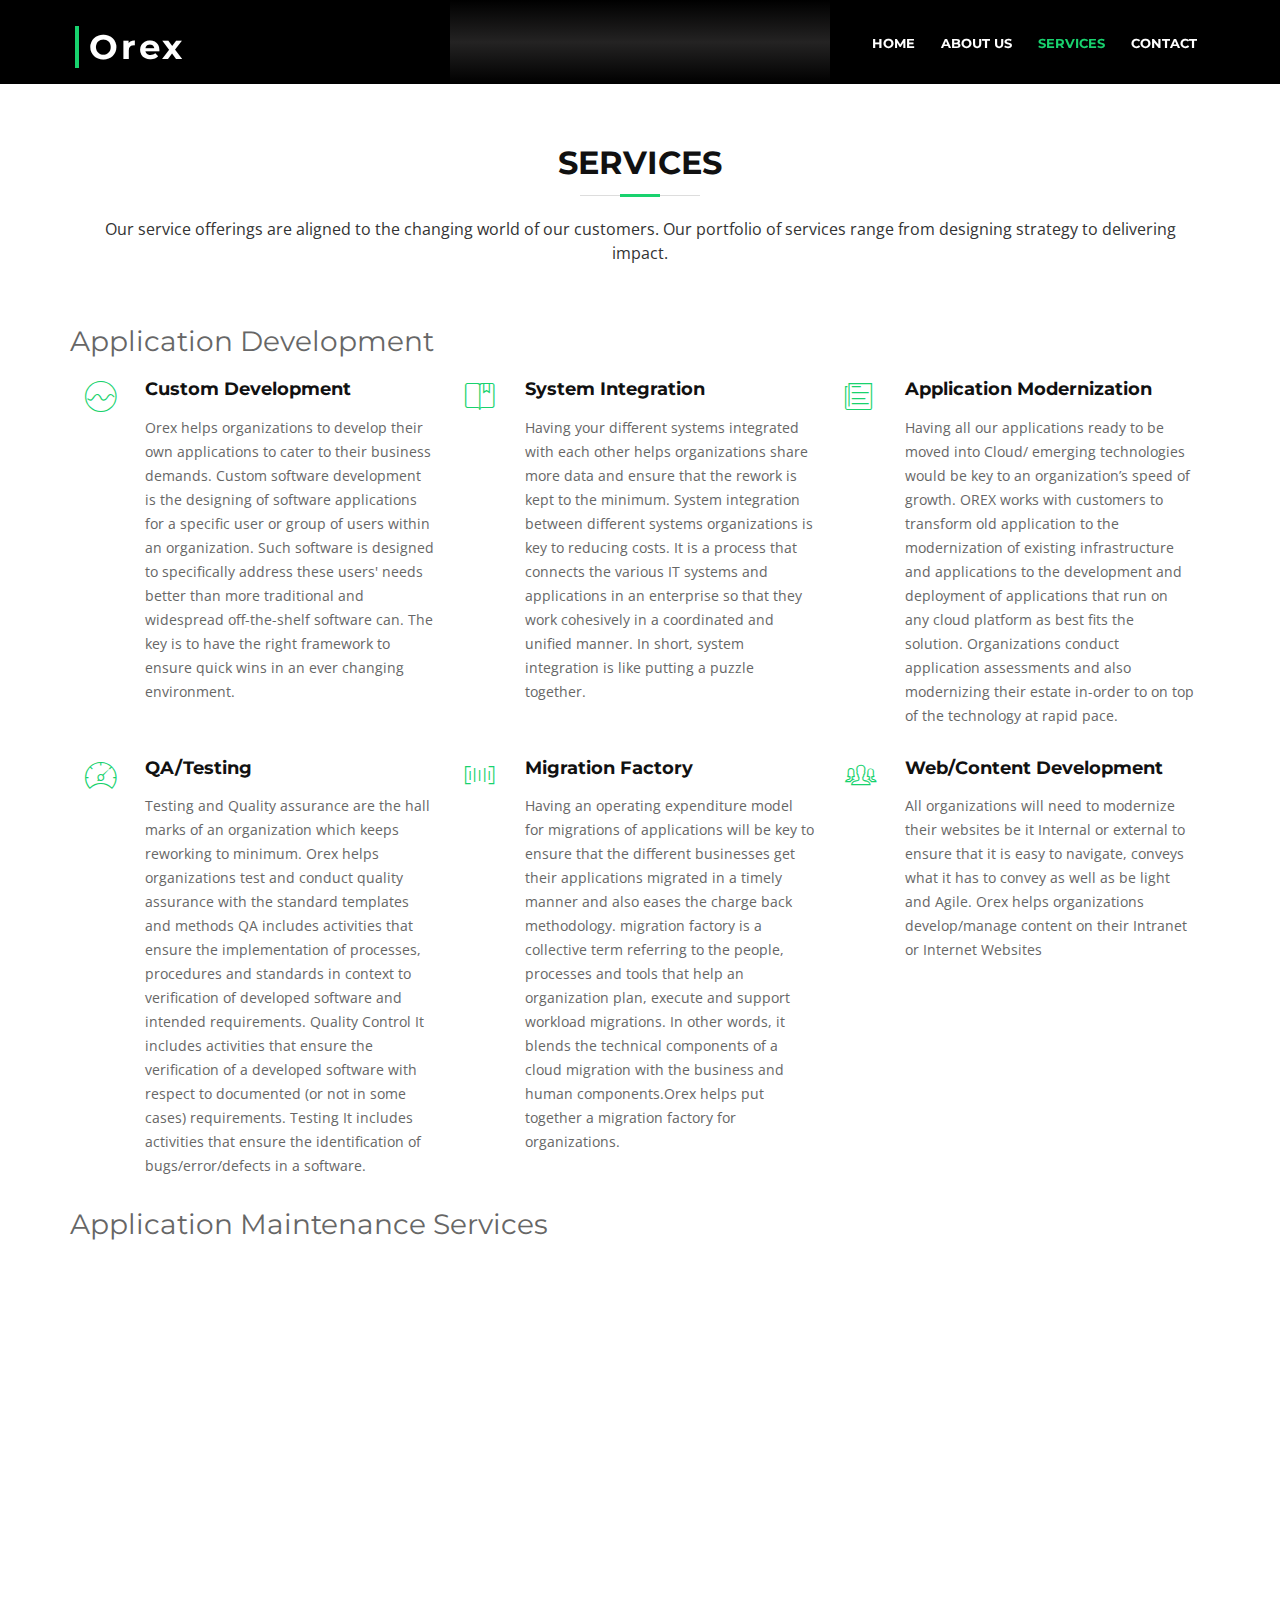
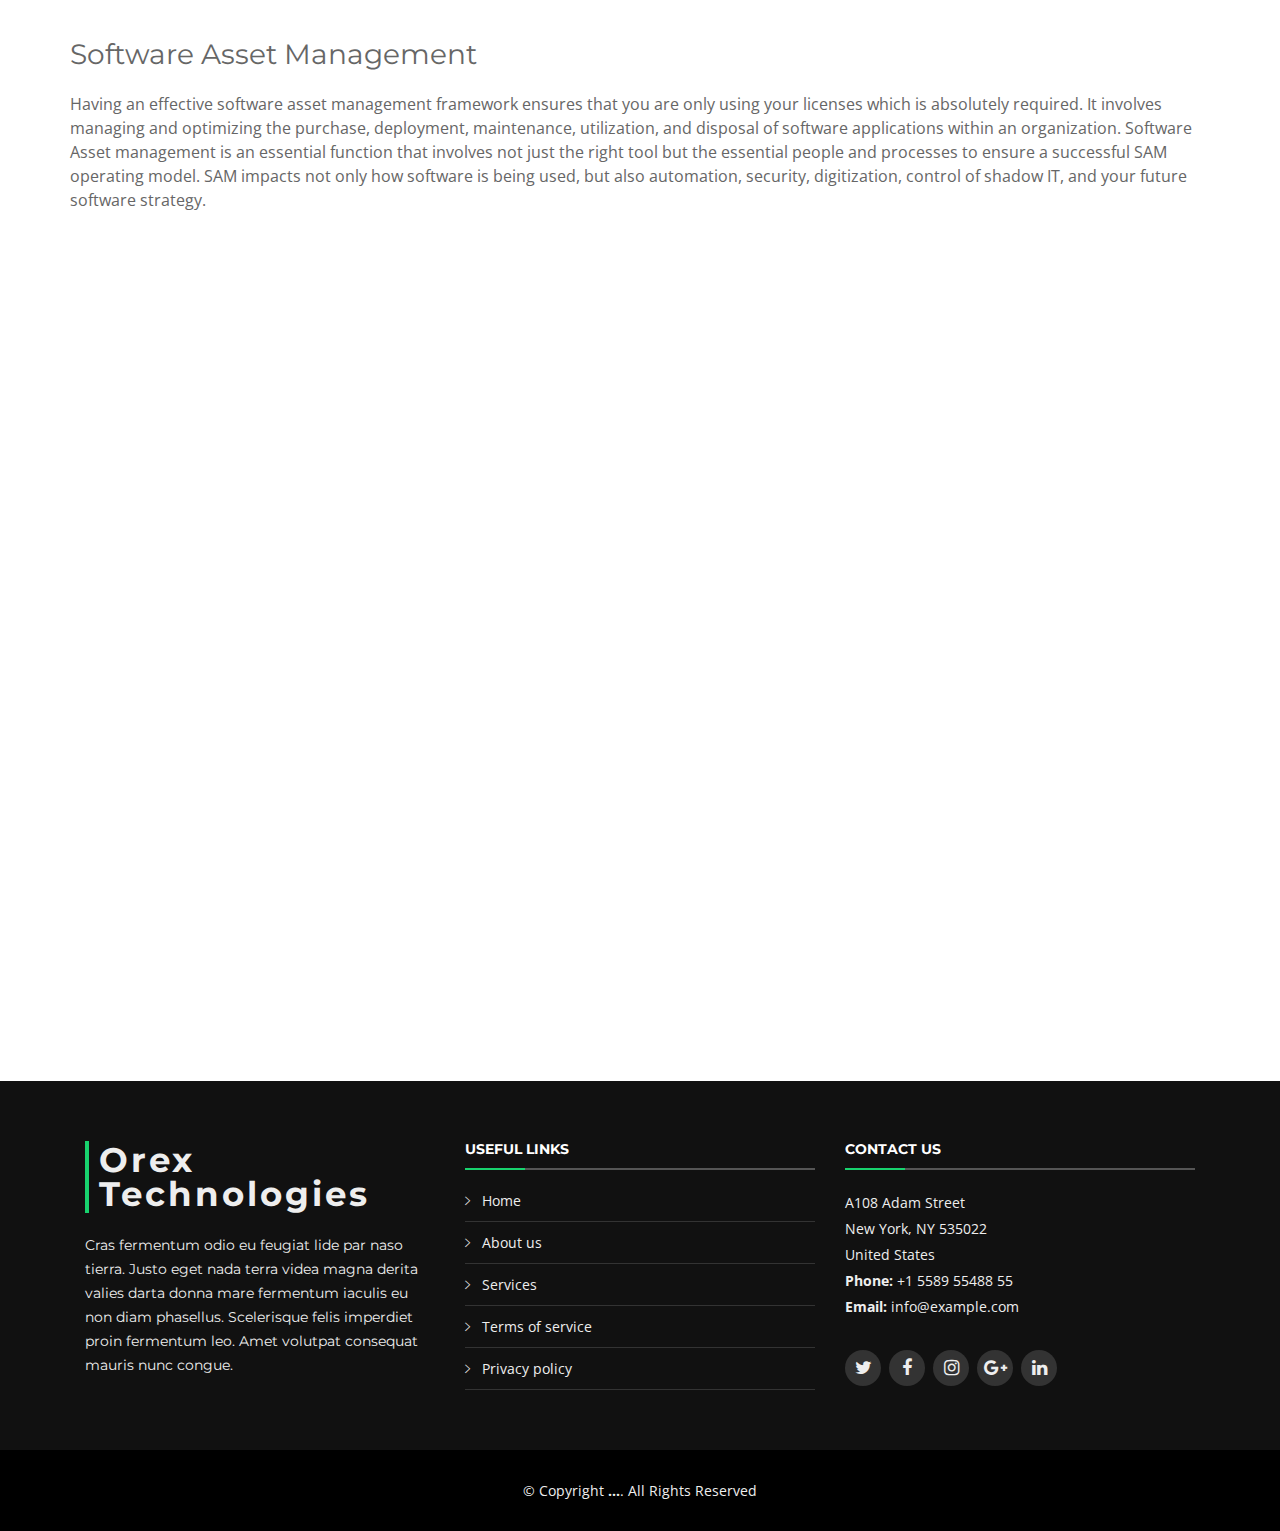
==== services.html @ 1697a130 "ORexBizPage Initial files" ====
<!DOCTYPE html>
<html lang="en">

<head>
  <meta charset="utf-8">
  <meta content="width=device-width, initial-scale=1.0" name="viewport">

  <title>Orex Technologies</title>
  <meta content="" name="descriptison">
  <meta content="" name="keywords">

  <!-- Favicons -->
  <link href="assets/img/favicon.png" rel="icon">
  <link href="assets/img/apple-touch-icon.png" rel="apple-touch-icon">

  <!-- Google Fonts -->
  <link href="https://fonts.googleapis.com/css?family=Open+Sans:300,300i,400,400i,700,700i|Montserrat:300,400,500,700" rel="stylesheet">

  <!-- Vendor CSS Files -->
  <link href="assets/vendor/bootstrap/css/bootstrap.min.css" rel="stylesheet">
  <link href="assets/vendor/font-awesome/css/font-awesome.min.css" rel="stylesheet">
  <link href="assets/vendor/ionicons/css/ionicons.min.css" rel="stylesheet">
  <link href="assets/vendor/animate.css/animate.min.css" rel="stylesheet">
  <link href="assets/vendor/venobox/venobox.css" rel="stylesheet">
  <link href="assets/vendor/owl.carousel/assets/owl.carousel.min.css" rel="stylesheet">

  <!-- Template Main CSS File -->
  <link href="assets/css/style.css" rel="stylesheet">

  <!-- =======================================================
  * Template Name: Orex Technologies - v2.0.0
  * Template URL: https://bootstrapmade.com/bizpage-bootstrap-business-template/
  * Author: BootstrapMade.com
  * License: https://bootstrapmade.com/license/
  ======================================================== -->
</head>

<body>

  <!-- ======= Header ======= -->
  <header id="header">
    <div class="container-fluid">

      <div id="logo" class="pull-left">
        <h1><a href="./#intro" class="scrollto">Orex</a></h1>
        <!-- Uncomment below if you prefer to use an image logo -->
        <!-- <a href="#intro"><img src="assets/img/logo.png" alt=""></a>-->
      </div>

      <nav id="nav-menu-container">
        <ul class="nav-menu">
          <li><a href="./#intro">Home</a></li>
          <li><a href="./#about">About Us</a></li>
          <li class="menu-active"><a href="./services.html">Services</a></li>
          <!-- <li><a href="./#portfolio">Portfolio</a></li> -->
          <!-- <li><a href="#team">Team</a></li>
          <li class="menu-has-children"><a href="">Drop Down</a>
            <ul>
              <li><a href="#">Drop Down 1</a></li>
              <li><a href="#">Drop Down 3</a></li>
              <li><a href="#">Drop Down 4</a></li>
              <li><a href="#">Drop Down 5</a></li>
            </ul>
          </li> -->
          <li><a href="./#contact">Contact</a></li>
        </ul>
      </nav><!-- #nav-menu-container -->
    </div>
  </header><!-- End Header -->

  <main id="main">

    <!-- ======= Featured Services Section Section ======= -->
    <section id="featured-services">
      <div class="container">
        <div class="row">

          <div class="col-lg-4 box">
          </div>

          <div class="col-lg-4 box box-bg">
          </div>

          <div class="col-lg-4 box">
            <br> 
          </div>

        </div>
      </div>
    </section><!-- End Featured Services Section -->

      <!-- ======= Services Section ======= -->
      <section id="services">
          <div class="container">
    
            <header class="section-header wow fadeInUp">
              <h3>Services</h3>
              <p>Our service offerings are aligned to the changing world of our customers. Our portfolio of services range from designing strategy to delivering impact.</p>
            </header>
            <div class="row">
                <h3>Application Development</h3>
            </div>
            <div class="row">
                <div class="col-lg-4 col-md-6 box wow bounceInUp" data-wow-duration="1.4s">
                  <div class="icon"><i class="ion-ios-analytics-outline"></i></div>
                  <h4 class="title"><a href="">Custom Development</a></h4>
                  <p class="description">Orex helps organizations to develop their own applications to cater to their business demands. Custom software development is the designing of software applications for a specific user or group of users within an organization. Such software is designed to specifically address these users' needs better than more traditional and widespread off-the-shelf software can.
                      The key is to have the right framework to ensure quick wins in an ever changing environment.
                      </p>
                </div>
                <div class="col-lg-4 col-md-6 box wow bounceInUp" data-wow-duration="1.4s">
                  <div class="icon"><i class="ion-ios-bookmarks-outline"></i></div>
                  <h4 class="title"><a href="">System Integration</a></h4>
                  <p class="description">Having your different systems integrated with each other helps organizations share more data and ensure that the rework is kept to the minimum. System integration between different systems  organizations is key to reducing costs. It is a process that connects the various IT systems and applications in an enterprise so that they work cohesively in a coordinated and unified manner. In short, system integration is like putting a puzzle together.</p>
                </div>
                <div class="col-lg-4 col-md-6 box wow bounceInUp" data-wow-duration="1.4s">
                  <div class="icon"><i class="ion-ios-paper-outline"></i></div>
                  <h4 class="title"><a href="">Application Modernization</a></h4>
                  <p class="description">Having all our applications ready to be moved into Cloud/ emerging technologies would be key to an organization’s speed of growth. OREX works with customers to transform old  application to the modernization of existing infrastructure and applications to the development and deployment of applications that run on any cloud platform as best fits the solution.
                      Organizations conduct application assessments and also modernizing their estate in-order to on top of the technology at rapid pace.</p>
                </div>
                <div class="col-lg-4 col-md-6 box wow bounceInUp" data-wow-delay="0.1s" data-wow-duration="1.4s">
                  <div class="icon"><i class="ion-ios-speedometer-outline"></i></div>
                  <h4 class="title"><a href="">QA/Testing</a></h4>
                  <p class="description">Testing and Quality assurance are the hall marks of an organization which keeps reworking to minimum. Orex helps organizations test and conduct quality assurance with the standard templates and methods 
	
                      QA includes activities that ensure the implementation of processes, procedures and standards in context to verification of developed software and intended requirements.
                      
                      Quality Control
                      It includes activities that ensure the verification of a developed software with respect to documented (or not in some cases) requirements.
                      
                      Testing
                      It includes activities that ensure the identification of bugs/error/defects in a software.
                      </p>
                </div>
                <div class="col-lg-4 col-md-6 box wow bounceInUp" data-wow-delay="0.1s" data-wow-duration="1.4s">
                  <div class="icon"><i class="ion-ios-barcode-outline"></i></div>
                  <h4 class="title"><a href="">Migration Factory</a></h4>
                  <p class="description">Having an operating expenditure model for migrations of applications will be key to ensure that the different businesses get their applications migrated in a timely manner and also eases the charge back methodology. migration factory is a collective term referring to the people, processes and tools that help an organization plan, execute and support workload migrations. In other words, it blends the technical components of a cloud migration with the business and human components.Orex helps put together a migration factory for organizations. </p>
                </div>
                <div class="col-lg-4 col-md-6 box wow bounceInUp" data-wow-delay="0.1s" data-wow-duration="1.4s">
                  <div class="icon"><i class="ion-ios-people-outline"></i></div>
                  <h4 class="title"><a href="">Web/Content Development</a></h4>
                  <p class="description">All organizations will need to modernize their websites be it Internal or external to ensure that it is easy to navigate, conveys what it has to convey as well as be light and Agile. Orex helps organizations develop/manage content on their Intranet or Internet Websites </p>
                </div>
      
            </div>
            <div class="row">
              <h3>Application Maintenance Services</h3>
            </div>
            <div class="row">
              <div class="col-lg-4 col-md-6 box wow bounceInUp" data-wow-duration="1.4s">
                <div class="icon"><i class="ion-ios-analytics-outline"></i></div>
                <h4 class="title"><a href="">Application Maintenance</a></h4>
                <p class="description">Keeping the lights on is a key ingredient of a highly available estate. Orex helps in the multitude of application maintenance services. Application management (AM) is the process of managing the operation, maintenance, versioning and upgrading of an application throughout its lifecycle. It includes best practices, techniques and procedures essential to a deployed application's optimal operation, performance and efficiency throughout the enterprise and back-end IT infrastructure.</p>
              </div>
              <div class="col-lg-4 col-md-6 box wow bounceInUp" data-wow-duration="1.4s">
                <div class="icon"><i class="ion-ios-bookmarks-outline"></i></div>
                <h4 class="title"><a href="">Application Optimization</a></h4>
                <p class="description">Having all our applications ready to be moved into Cloud/ emerging technologies would be key to an organization’s speed of growth. Application performance optimization employs a number of techniques that are implemented within an organization's IT infrastructure to amplify the functionality.</p>
              </div>
              <div class="col-lg-4 col-md-6 box wow bounceInUp" data-wow-duration="1.4s">
                <div class="icon"><i class="ion-ios-paper-outline"></i></div>
                <h4 class="title"><a href="">Application Portfolio Management</a></h4>
                <p class="description">Ensuring that the portfolio of applications are modern, secure and the best investment does organizations save a lot of capital expenditure. Leave it with is to analyse your tools/applications and come back with findings. It is a framework for managing enterprise IT software applications and software-based services. APM provides managers with an inventory of the company's software applications and metrics to illustrate the business benefits of each application.</p>
              </div>
            </div>
            
            <div class="row">
                <h3>Software Asset Management</h3>
                <p>Having an effective software asset management framework ensures that you are only using your licenses which is absolutely required. It involves managing and optimizing the purchase, deployment, maintenance, utilization, and disposal of software applications within an organization. Software Asset management is an essential function that involves not just the right tool but the essential people and processes to ensure a successful SAM operating model. SAM impacts not only how software is being used, but also automation, security, digitization, control of shadow IT, and your future software strategy.</p>
              </div>
              <div class="row">
                <div class="col-lg-4 col-md-6 box wow bounceInUp" data-wow-duration="1.4s">
                  <div class="icon"><i class="ion-ios-analytics-outline"></i></div>
                  <h4 class="title"><a href="">Next Gen - Data Center Services</a></h4>
                  <p class="description">Next Gen - Data Center Services including software defined Data Center. Orex technologies will help organizations manage their data center keeping them maintained to provide high availability, scalable for future expansions, secure against vulnerabilities and have the best return on investment.</p>
                </div>
                <div class="col-lg-4 col-md-6 box wow bounceInUp" data-wow-duration="1.4s">
                  <div class="icon"><i class="ion-ios-bookmarks-outline"></i></div>
                  <h4 class="title"><a href="">Next Gen Work Place Services</a></h4>
                  <p class="description">Easing the connectivity in the work place is one of the hall marks of a top organizations. Orex will help organizations have the best infrastructure for the work place also keeping in mind the security requirements of an ever changing world which is more vulnerable as new technologies move into a open source world.</p>
                </div>
                <div class="col-lg-4 col-md-6 box wow bounceInUp" data-wow-duration="1.4s">
                  <div class="icon"><i class="ion-ios-paper-outline"></i></div>
                  <h4 class="title"><a href="">User Support Services</a></h4>
                  <p class="description">Enhancing the user support when it comes to IT equipment’s and services is one of the best way to have more a more productive workforce. The User support systems have to be easy to use, secure and scalable to ensure that we get the best out of the employees working in any organization. Orex helps organizations implement the latest state of the art user support solutions and supporting them as well.</p>
                </div>
                <div class="col-lg-4 col-md-6 box wow bounceInUp" data-wow-delay="0.1s" data-wow-duration="1.4s">
                  <div class="icon"><i class="ion-ios-speedometer-outline"></i></div>
                  <h4 class="title"><a href="">User Experience Services</a></h4>
                  <p class="description">User experience is the hall mark of an organization for which the employee experience enhancement leads to lesser time to market, better productivity. Orex will ensure that user experience stays on top of all the solutions that they bring into any organization.
                      Managed Security Services.</p>
                </div>
                <div class="col-lg-4 col-md-6 box wow bounceInUp" data-wow-delay="0.1s" data-wow-duration="1.4s">
                  <div class="icon"><i class="ion-ios-barcode-outline"></i></div>
                  <h4 class="title"><a href="">Security Operations Centre</a></h4>
                  <p class="description">Having a responsive SOC which also ensures that all vulnerabilities and threats are dealt with in a timely manner goes a long way in securing the organization’s network. Orex helps implement the best in class SOC for organizations.</p>
                </div>
                <div class="col-lg-4 col-md-6 box wow bounceInUp" data-wow-delay="0.1s" data-wow-duration="1.4s">
                  <div class="icon"><i class="ion-ios-people-outline"></i></div>
                  <h4 class="title"><a href="">Security Assurance</a></h4>
                  <p class="description">Having a rounded approach to security assurance which ensures that there are steps taken towards securing the estate on the different parts of the IT estate. Orex helps organizations have a robust assurance processes to enable them to secure their estate.</p>
                </div>
                <div class="col-lg-4 col-md-6 box wow bounceInUp" data-wow-delay="0.1s" data-wow-duration="1.4s">
                    <div class="icon"><i class="ion-ios-bookmarks-outline"></i></div>
                    <h4 class="title"><a href="">Security Support Services</a></h4>
                    <p class="description">Orex helps organizations with the multitude of personnel and services to support their security infrastructure.</p>
                </div>
                <div class="col-lg-4 col-md-6 box wow bounceInUp" data-wow-delay="0.1s" data-wow-duration="1.4s">
                      <div class="icon"><i class="ion-ios-people-outline"></i></div>
                      <h4 class="title"><a href="">BCP/DR Services</a></h4>
                      <p class="description">Having a robust BCP/Dr planning for their critical estate is a key metric for organization to ensure availability of services within the organizations. Orex helps with these services to help ensure business continuity.</p>
                </div>
      
              </div>
          </div>
        </section><!-- End Services Section -->
    
  </main><!-- End #main -->

  <!-- ======= Footer ======= -->
  <footer id="footer">
    <div class="footer-top">
      <div class="container">
        <div class="row">

          <div class="col-lg-4 col-md-6 footer-info">
            <h3>Orex Technologies</h3>
            <p>Cras fermentum odio eu feugiat lide par naso tierra. Justo eget nada terra videa magna derita valies darta donna mare fermentum iaculis eu non diam phasellus. Scelerisque felis imperdiet proin fermentum leo. Amet volutpat consequat mauris nunc congue.</p>
          </div>

          <div class="col-lg-4 col-md-6 footer-links">
            <h4>Useful Links</h4>
            <ul>
              <li><i class="ion-ios-arrow-right"></i> <a href="./#">Home</a></li>
              <li><i class="ion-ios-arrow-right"></i> <a href="./#">About us</a></li>
              <li><i class="ion-ios-arrow-right"></i> <a href="#">Services</a></li>
              <li><i class="ion-ios-arrow-right"></i> <a href="./#">Terms of service</a></li>
              <li><i class="ion-ios-arrow-right"></i> <a href="./#">Privacy policy</a></li>
            </ul>
          </div>

          <div class="col-lg-4 col-md-6 footer-contact">
            <h4>Contact Us</h4>
            <p>
              A108 Adam Street <br>
              New York, NY 535022<br>
              United States <br>
              <strong>Phone:</strong> +1 5589 55488 55<br>
              <strong>Email:</strong> info@example.com<br>
            </p>

            <div class="social-links">
              <a href="#" class="twitter"><i class="fa fa-twitter"></i></a>
              <a href="#" class="facebook"><i class="fa fa-facebook"></i></a>
              <a href="#" class="instagram"><i class="fa fa-instagram"></i></a>
              <a href="#" class="google-plus"><i class="fa fa-google-plus"></i></a>
              <a href="#" class="linkedin"><i class="fa fa-linkedin"></i></a>
            </div>

          </div>

          <!-- <div class="col-lg-3 col-md-6 footer-newsletter">
            <h4>Our Newsletter</h4>
            <p>Tamen quem nulla quae legam multos aute sint culpa legam noster magna veniam enim veniam illum dolore legam minim quorum culpa amet magna export quem marada parida nodela caramase seza.</p>
            <form action="" method="post">
              <input type="email" name="email"><input type="submit" value="Subscribe">
            </form>
          </div> -->

        </div>
      </div>
    </div>

    <div class="container">
      <div class="copyright">
        &copy; Copyright <strong>...</strong>. All Rights Reserved
      </div>
      <div class="credits">
        <!--
        All the links in the footer should remain intact.
        You can delete the links only if you purchased the pro version.
        Licensing information: https://bootstrapmade.com/license/
        Purchase the pro version with working PHP/AJAX contact form: https://bootstrapmade.com/buy/?theme=BizPage
      -->
        <!-- Designed by <a href="https://bootstrapmade.com/">BootstrapMade</a> -->
      </div>
    </div>
  </footer><!-- End Footer -->

  <a href="#" class="back-to-top"><i class="fa fa-chevron-up"></i></a>
  <!-- Uncomment below i you want to use a preloader -->
  <!-- <div id="preloader"></div> -->

  <!-- Vendor JS Files -->
  <script src="assets/vendor/jquery/jquery.min.js"></script>
  <script src="assets/vendor/bootstrap/js/bootstrap.bundle.min.js"></script>
  <script src="assets/vendor/jquery.easing/jquery.easing.min.js"></script>
  <script src="assets/vendor/php-email-form/validate.js"></script>
  <script src="assets/vendor/wow/wow.min.js"></script>
  <script src="assets/vendor/waypoints/jquery.waypoints.min.js"></script>
  <script src="assets/vendor/counterup/counterup.min.js"></script>
  <script src="assets/vendor/isotope-layout/isotope.pkgd.min.js"></script>
  <script src="assets/vendor/venobox/venobox.min.js"></script>
  <script src="assets/vendor/owl.carousel/owl.carousel.min.js"></script>
  <script src="assets/vendor/superfish/superfish.min.js"></script>
  <script src="assets/vendor/hoverIntent/hoverIntent.js"></script>
  <script src="assets/vendor/jquery-touchswipe/jquery.touchSwipe.min.js"></script>

  <!-- Template Main JS File -->
  <script src="assets/js/main.js"></script>

</body>

</html>
---- assets/vendor/venobox/venobox.css ----
/* ------ venobox.css --------*/
.vbox-overlay *, .vbox-overlay *:before, .vbox-overlay *:after{
    -webkit-backface-visibility: hidden;
    -webkit-box-sizing:border-box;
    -moz-box-sizing:border-box;
    box-sizing:border-box;
}
.vbox-overlay * { 
    -webkit-backface-visibility: visible;
    backface-visibility: visible;
}
.vbox-overlay{
    display: -webkit-flex;
    display: flex;
    -webkit-flex-direction: column;
    flex-direction: column;
    -webkit-justify-content: center;
    justify-content: center;
    -webkit-align-items: center;
    align-items: center;
    position: fixed;
    left: 0;
    top: 0;
    bottom: 0;
    right: 0;
    z-index: 1040;
    -webkit-transform:translateZ(1000px);
    transform: translateZ(1000px);
    transform-style: preserve-3d;
}

/* ----- navigation ----- */
.vbox-title{
    width: 100%;
    height: 40px;
    float: left;
    text-align: center;
    line-height: 28px;
    font-size: 12px;
    padding: 6px 40px;
    overflow: hidden;
    position: fixed;
    display: none;
    left: 0;
    z-index: 1050;
}
.vbox-close{
    cursor: pointer;
    position: fixed;
    top: -1px;
    right: 0;
    width: 50px;
    height: 40px;
    padding: 6px;
    display: block;
    background-position:10px center;
    overflow: hidden;
    font-size: 24px;
    line-height: 1;
    text-align: center;
    z-index: 1050;
}
.vbox-num{
    cursor: pointer;
    position: fixed;
    left: 0;
    height: 40px;
    display: block;
    overflow: hidden;
    line-height: 28px;
    font-size: 12px;
    padding: 6px 10px;
    display: none;
    z-index: 1050;
}
/* ----- navigation ARROWS ----- */
.vbox-next, .vbox-prev{
    position: fixed;
    top: 50%;
    margin-top: -15px;
    overflow: hidden;
    cursor: pointer;
    display: block;
    width: 45px;
    height: 45px;
    z-index: 1050;
}
.vbox-next span, .vbox-prev span{
    position: relative;
    width: 20px;
    height: 20px;
    border: 2px solid transparent;
    border-top-color: #B6B6B6;
    border-right-color: #B6B6B6;
    text-indent: -100px;
    position: absolute;
    top: 8px;
    display: block;
}
.vbox-prev{
    left: 15px;
}
.vbox-next{
    right: 15px;
}
.vbox-prev span{
    left: 10px;
    -ms-transform: rotate(-135deg);
    -webkit-transform: rotate(-135deg);
    transform: rotate(-135deg);
}
.vbox-next span{
    -ms-transform: rotate(45deg);
    -webkit-transform: rotate(45deg);
    transform: rotate(45deg);
    right: 10px;
}
/* ------- inline window ------ */
.vbox-inline{
    width: 420px;
    height: 315px;
    height: 70vh;
    padding: 10px;
    background: #fff;
    margin: 0 auto;
    overflow: auto;
    text-align: left;
}
/* ------- Video & iFrames window ------ */
.venoframe{
    max-width: 100%;
    width: 100%;
    border: none;
    width: 100%;
    height: 260px;
    height: 70vh;
}
.venoframe.vbvid{
    height: 260px;
}
@media (min-width: 768px) {
    .venoframe, .vbox-inline{
        width: 90%;
        height: 360px;
        height: 70vh;
    }
    .venoframe.vbvid{
        width: 640px;
        height: 360px;
    }
}
@media (min-width: 992px) {
    .venoframe, .vbox-inline{
        max-width: 1200px;
        width: 80%;
        height: 540px;
        height: 70vh;
    }
    .venoframe.vbvid{
        width: 960px;
        height: 540px;
    }
}
/* 
Please do NOT edit this part! 
or at least read this note: http://i.imgur.com/7C0ws9e.gif
*/
.vbox-open{
    overflow: hidden;
}
.vbox-container{
    position: absolute;
    left: 0;
    right: 0;
    top: 0;
    bottom: 0;
    overflow-x: hidden;
    overflow-y: scroll;
    overflow-scrolling: touch;
    -webkit-overflow-scrolling: touch;
    z-index: 20;
    max-height: 100%;

}

.vbox-content{
    text-align: center;
    float: left;
    width: 100%;
    position: relative;
    overflow: hidden;
    padding: 20px 10px;
}
.vbox-container img{
    max-width: 100%;
    height: auto;
}
.vbox-figlio{
    box-shadow: 0 0 12px rgba(0,0,0,0.19), 0 6px 6px rgba(0,0,0,0.23);
    max-width: 100%;
    text-align: initial;
}
img.vbox-figlio{
    -webkit-user-select: none;
-khtml-user-select: none;
-moz-user-select: none;
-o-user-select: none;
user-select: none;
}
.vbox-content.swipe-left{
    margin-left: -200px !important;
}
.vbox-content.swipe-right{
    margin-left: 200px !important;
}
.vbox-animated{
    webkit-transition: margin 300ms ease-out;
    transition: margin 300ms ease-out;
}

/* ---------- preloader ----------
 * SPINKIT 
 * http://tobiasahlin.com/spinkit/
-------------------------------- */
.sk-double-bounce,.sk-rotating-plane{width:40px;height:40px;margin:40px auto}.sk-rotating-plane{background-color:#333;-webkit-animation:sk-rotatePlane 1.2s infinite ease-in-out;animation:sk-rotatePlane 1.2s infinite ease-in-out}@-webkit-keyframes sk-rotatePlane{0%{-webkit-transform:perspective(120px) rotateX(0) rotateY(0);transform:perspective(120px) rotateX(0) rotateY(0)}50%{-webkit-transform:perspective(120px) rotateX(-180.1deg) rotateY(0);transform:perspective(120px) rotateX(-180.1deg) rotateY(0)}100%{-webkit-transform:perspective(120px) rotateX(-180deg) rotateY(-179.9deg);transform:perspective(120px) rotateX(-180deg) rotateY(-179.9deg)}}@keyframes sk-rotatePlane{0%{-webkit-transform:perspective(120px) rotateX(0) rotateY(0);transform:perspective(120px) rotateX(0) rotateY(0)}50%{-webkit-transform:perspective(120px) rotateX(-180.1deg) rotateY(0);transform:perspective(120px) rotateX(-180.1deg) rotateY(0)}100%{-webkit-transform:perspective(120px) rotateX(-180deg) rotateY(-179.9deg);transform:perspective(120px) rotateX(-180deg) rotateY(-179.9deg)}}.sk-double-bounce{position:relative}.sk-double-bounce .sk-child{width:100%;height:100%;border-radius:50%;background-color:#333;opacity:.6;position:absolute;top:0;left:0;-webkit-animation:sk-doubleBounce 2s infinite ease-in-out;animation:sk-doubleBounce 2s infinite ease-in-out}.sk-chasing-dots .sk-child,.sk-spinner-pulse,.sk-three-bounce .sk-child{background-color:#333;border-radius:100%}.sk-double-bounce .sk-double-bounce2{-webkit-animation-delay:-1s;animation-delay:-1s}@-webkit-keyframes sk-doubleBounce{0%,100%{-webkit-transform:scale(0);transform:scale(0)}50%{-webkit-transform:scale(1);transform:scale(1)}}@keyframes sk-doubleBounce{0%,100%{-webkit-transform:scale(0);transform:scale(0)}50%{-webkit-transform:scale(1);transform:scale(1)}}.sk-wave{margin:40px auto;width:50px;height:40px;text-align:center;font-size:10px}.sk-wave .sk-rect{background-color:#333;height:100%;width:6px;display:inline-block;-webkit-animation:sk-waveStretchDelay 1.2s infinite ease-in-out;animation:sk-waveStretchDelay 1.2s infinite ease-in-out}.sk-wave .sk-rect1{-webkit-animation-delay:-1.2s;animation-delay:-1.2s}.sk-wave .sk-rect2{-webkit-animation-delay:-1.1s;animation-delay:-1.1s}.sk-wave .sk-rect3{-webkit-animation-delay:-1s;animation-delay:-1s}.sk-wave .sk-rect4{-webkit-animation-delay:-.9s;animation-delay:-.9s}.sk-wave .sk-rect5{-webkit-animation-delay:-.8s;animation-delay:-.8s}@-webkit-keyframes sk-waveStretchDelay{0%,100%,40%{-webkit-transform:scaleY(.4);transform:scaleY(.4)}20%{-webkit-transform:scaleY(1);transform:scaleY(1)}}@keyframes sk-waveStretchDelay{0%,100%,40%{-webkit-transform:scaleY(.4);transform:scaleY(.4)}20%{-webkit-transform:scaleY(1);transform:scaleY(1)}}.sk-wandering-cubes{margin:40px auto;width:40px;height:40px;position:relative}.sk-wandering-cubes .sk-cube{background-color:#333;width:10px;height:10px;position:absolute;top:0;left:0;-webkit-animation:sk-wanderingCube 1.8s ease-in-out -1.8s infinite both;animation:sk-wanderingCube 1.8s ease-in-out -1.8s infinite both}.sk-chasing-dots,.sk-spinner-pulse{width:40px;height:40px;margin:40px auto}.sk-wandering-cubes .sk-cube2{-webkit-animation-delay:-.9s;animation-delay:-.9s}@-webkit-keyframes sk-wanderingCube{0%{-webkit-transform:rotate(0);transform:rotate(0)}25%{-webkit-transform:translateX(30px) rotate(-90deg) scale(.5);transform:translateX(30px) rotate(-90deg) scale(.5)}50%{-webkit-transform:translateX(30px) translateY(30px) rotate(-179deg);transform:translateX(30px) translateY(30px) rotate(-179deg)}50.1%{-webkit-transform:translateX(30px) translateY(30px) rotate(-180deg);transform:translateX(30px) translateY(30px) rotate(-180deg)}75%{-webkit-transform:translateX(0) translateY(30px) rotate(-270deg) scale(.5);transform:translateX(0) translateY(30px) rotate(-270deg) scale(.5)}100%{-webkit-transform:rotate(-360deg);transform:rotate(-360deg)}}@keyframes sk-wanderingCube{0%{-webkit-transform:rotate(0);transform:rotate(0)}25%{-webkit-transform:translateX(30px) rotate(-90deg) scale(.5);transform:translateX(30px) rotate(-90deg) scale(.5)}50%{-webkit-transform:translateX(30px) translateY(30px) rotate(-179deg);transform:translateX(30px) translateY(30px) rotate(-179deg)}50.1%{-webkit-transform:translateX(30px) translateY(30px) rotate(-180deg);transform:translateX(30px) translateY(30px) rotate(-180deg)}75%{-webkit-transform:translateX(0) translateY(30px) rotate(-270deg) scale(.5);transform:translateX(0) translateY(30px) rotate(-270deg) scale(.5)}100%{-webkit-transform:rotate(-360deg);transform:rotate(-360deg)}}.sk-spinner-pulse{-webkit-animation:sk-pulseScaleOut 1s infinite ease-in-out;animation:sk-pulseScaleOut 1s infinite ease-in-out}@-webkit-keyframes sk-pulseScaleOut{0%{-webkit-transform:scale(0);transform:scale(0)}100%{-webkit-transform:scale(1);transform:scale(1);opacity:0}}@keyframes sk-pulseScaleOut{0%{-webkit-transform:scale(0);transform:scale(0)}100%{-webkit-transform:scale(1);transform:scale(1);opacity:0}}.sk-chasing-dots{position:relative;text-align:center;-webkit-animation:sk-chasingDotsRotate 2s infinite linear;animation:sk-chasingDotsRotate 2s infinite linear}.sk-chasing-dots .sk-child{width:60%;height:60%;display:inline-block;position:absolute;top:0;-webkit-animation:sk-chasingDotsBounce 2s infinite ease-in-out;animation:sk-chasingDotsBounce 2s infinite ease-in-out}.sk-chasing-dots .sk-dot2{top:auto;bottom:0;-webkit-animation-delay:-1s;animation-delay:-1s}@-webkit-keyframes sk-chasingDotsRotate{100%{-webkit-transform:rotate(360deg);transform:rotate(360deg)}}@keyframes sk-chasingDotsRotate{100%{-webkit-transform:rotate(360deg);transform:rotate(360deg)}}@-webkit-keyframes sk-chasingDotsBounce{0%,100%{-webkit-transform:scale(0);transform:scale(0)}50%{-webkit-transform:scale(1);transform:scale(1)}}@keyframes sk-chasingDotsBounce{0%,100%{-webkit-transform:scale(0);transform:scale(0)}50%{-webkit-transform:scale(1);transform:scale(1)}}.sk-three-bounce{margin:40px auto;width:80px;text-align:center}.sk-three-bounce .sk-child{width:20px;height:20px;display:inline-block;-webkit-animation:sk-three-bounce 1.4s ease-in-out 0s infinite both;animation:sk-three-bounce 1.4s ease-in-out 0s infinite both}.sk-circle .sk-child:before,.sk-fading-circle .sk-circle:before{display:block;border-radius:100%;content:'';background-color:#333}.sk-three-bounce .sk-bounce1{-webkit-animation-delay:-.32s;animation-delay:-.32s}.sk-three-bounce .sk-bounce2{-webkit-animation-delay:-.16s;animation-delay:-.16s}@-webkit-keyframes sk-three-bounce{0%,100%,80%{-webkit-transform:scale(0);transform:scale(0)}40%{-webkit-transform:scale(1);transform:scale(1)}}@keyframes sk-three-bounce{0%,100%,80%{-webkit-transform:scale(0);transform:scale(0)}40%{-webkit-transform:scale(1);transform:scale(1)}}.sk-circle{margin:40px auto;width:40px;height:40px;position:relative}.sk-circle .sk-child{width:100%;height:100%;position:absolute;left:0;top:0}.sk-circle .sk-child:before{margin:0 auto;width:15%;height:15%;-webkit-animation:sk-circleBounceDelay 1.2s infinite ease-in-out both;animation:sk-circleBounceDelay 1.2s infinite ease-in-out both}.sk-circle .sk-circle2{-webkit-transform:rotate(30deg);-ms-transform:rotate(30deg);transform:rotate(30deg)}.sk-circle .sk-circle3{-webkit-transform:rotate(60deg);-ms-transform:rotate(60deg);transform:rotate(60deg)}.sk-circle .sk-circle4{-webkit-transform:rotate(90deg);-ms-transform:rotate(90deg);transform:rotate(90deg)}.sk-circle .sk-circle5{-webkit-transform:rotate(120deg);-ms-transform:rotate(120deg);transform:rotate(120deg)}.sk-circle .sk-circle6{-webkit-transform:rotate(150deg);-ms-transform:rotate(150deg);transform:rotate(150deg)}.sk-circle .sk-circle7{-webkit-transform:rotate(180deg);-ms-transform:rotate(180deg);transform:rotate(180deg)}.sk-circle .sk-circle8{-webkit-transform:rotate(210deg);-ms-transform:rotate(210deg);transform:rotate(210deg)}.sk-circle .sk-circle9{-webkit-transform:rotate(240deg);-ms-transform:rotate(240deg);transform:rotate(240deg)}.sk-circle .sk-circle10{-webkit-transform:rotate(270deg);-ms-transform:rotate(270deg);transform:rotate(270deg)}.sk-circle .sk-circle11{-webkit-transform:rotate(300deg);-ms-transform:rotate(300deg);transform:rotate(300deg)}.sk-circle .sk-circle12{-webkit-transform:rotate(330deg);-ms-transform:rotate(330deg);transform:rotate(330deg)}.sk-circle .sk-circle2:before{-webkit-animation-delay:-1.1s;animation-delay:-1.1s}.sk-circle .sk-circle3:before{-webkit-animation-delay:-1s;animation-delay:-1s}.sk-circle .sk-circle4:before{-webkit-animation-delay:-.9s;animation-delay:-.9s}.sk-circle .sk-circle5:before{-webkit-animation-delay:-.8s;animation-delay:-.8s}.sk-circle .sk-circle6:before{-webkit-animation-delay:-.7s;animation-delay:-.7s}.sk-circle .sk-circle7:before{-webkit-animation-delay:-.6s;animation-delay:-.6s}.sk-circle .sk-circle8:before{-webkit-animation-delay:-.5s;animation-delay:-.5s}.sk-circle .sk-circle9:before{-webkit-animation-delay:-.4s;animation-delay:-.4s}.sk-circle .sk-circle10:before{-webkit-animation-delay:-.3s;animation-delay:-.3s}.sk-circle .sk-circle11:before{-webkit-animation-delay:-.2s;animation-delay:-.2s}.sk-circle .sk-circle12:before{-webkit-animation-delay:-.1s;animation-delay:-.1s}@-webkit-keyframes sk-circleBounceDelay{0%,100%,80%{-webkit-transform:scale(0);transform:scale(0)}40%{-webkit-transform:scale(1);transform:scale(1)}}@keyframes sk-circleBounceDelay{0%,100%,80%{-webkit-transform:scale(0);transform:scale(0)}40%{-webkit-transform:scale(1);transform:scale(1)}}.sk-cube-grid{width:40px;height:40px;margin:40px auto}.sk-cube-grid .sk-cube{width:33.33%;height:33.33%;background-color:#333;float:left;-webkit-animation:sk-cubeGridScaleDelay 1.3s infinite ease-in-out;animation:sk-cubeGridScaleDelay 1.3s infinite ease-in-out}.sk-cube-grid .sk-cube1{-webkit-animation-delay:.2s;animation-delay:.2s}.sk-cube-grid .sk-cube2{-webkit-animation-delay:.3s;animation-delay:.3s}.sk-cube-grid .sk-cube3{-webkit-animation-delay:.4s;animation-delay:.4s}.sk-cube-grid .sk-cube4{-webkit-animation-delay:.1s;animation-delay:.1s}.sk-cube-grid .sk-cube5{-webkit-animation-delay:.2s;animation-delay:.2s}.sk-cube-grid .sk-cube6{-webkit-animation-delay:.3s;animation-delay:.3s}.sk-cube-grid .sk-cube7{-webkit-animation-delay:0ms;animation-delay:0ms}.sk-cube-grid .sk-cube8{-webkit-animation-delay:.1s;animation-delay:.1s}.sk-cube-grid .sk-cube9{-webkit-animation-delay:.2s;animation-delay:.2s}@-webkit-keyframes sk-cubeGridScaleDelay{0%,100%,70%{-webkit-transform:scale3D(1,1,1);transform:scale3D(1,1,1)}35%{-webkit-transform:scale3D(0,0,1);transform:scale3D(0,0,1)}}@keyframes sk-cubeGridScaleDelay{0%,100%,70%{-webkit-transform:scale3D(1,1,1);transform:scale3D(1,1,1)}35%{-webkit-transform:scale3D(0,0,1);transform:scale3D(0,0,1)}}.sk-fading-circle{margin:40px auto;width:40px;height:40px;position:relative}.sk-fading-circle .sk-circle{width:100%;height:100%;position:absolute;left:0;top:0}.sk-fading-circle .sk-circle:before{margin:0 auto;width:15%;height:15%;-webkit-animation:sk-circleFadeDelay 1.2s infinite ease-in-out both;animation:sk-circleFadeDelay 1.2s infinite ease-in-out both}.sk-fading-circle .sk-circle2{-webkit-transform:rotate(30deg);-ms-transform:rotate(30deg);transform:rotate(30deg)}.sk-fading-circle .sk-circle3{-webkit-transform:rotate(60deg);-ms-transform:rotate(60deg);transform:rotate(60deg)}.sk-fading-circle .sk-circle4{-webkit-transform:rotate(90deg);-ms-transform:rotate(90deg);transform:rotate(90deg)}.sk-fading-circle .sk-circle5{-webkit-transform:rotate(120deg);-ms-transform:rotate(120deg);transform:rotate(120deg)}.sk-fading-circle .sk-circle6{-webkit-transform:rotate(150deg);-ms-transform:rotate(150deg);transform:rotate(150deg)}.sk-fading-circle .sk-circle7{-webkit-transform:rotate(180deg);-ms-transform:rotate(180deg);transform:rotate(180deg)}.sk-fading-circle .sk-circle8{-webkit-transform:rotate(210deg);-ms-transform:rotate(210deg);transform:rotate(210deg)}.sk-fading-circle .sk-circle9{-webkit-transform:rotate(240deg);-ms-transform:rotate(240deg);transform:rotate(240deg)}.sk-fading-circle .sk-circle10{-webkit-transform:rotate(270deg);-ms-transform:rotate(270deg);transform:rotate(270deg)}.sk-fading-circle .sk-circle11{-webkit-transform:rotate(300deg);-ms-transform:rotate(300deg);transform:rotate(300deg)}.sk-fading-circle .sk-circle12{-webkit-transform:rotate(330deg);-ms-transform:rotate(330deg);transform:rotate(330deg)}.sk-fading-circle .sk-circle2:before{-webkit-animation-delay:-1.1s;animation-delay:-1.1s}.sk-fading-circle .sk-circle3:before{-webkit-animation-delay:-1s;animation-delay:-1s}.sk-fading-circle .sk-circle4:before{-webkit-animation-delay:-.9s;animation-delay:-.9s}.sk-fading-circle .sk-circle5:before{-webkit-animation-delay:-.8s;animation-delay:-.8s}.sk-fading-circle .sk-circle6:before{-webkit-animation-delay:-.7s;animation-delay:-.7s}.sk-fading-circle .sk-circle7:before{-webkit-animation-delay:-.6s;animation-delay:-.6s}.sk-fading-circle .sk-circle8:before{-webkit-animation-delay:-.5s;animation-delay:-.5s}.sk-fading-circle .sk-circle9:before{-webkit-animation-delay:-.4s;animation-delay:-.4s}.sk-fading-circle .sk-circle10:before{-webkit-animation-delay:-.3s;animation-delay:-.3s}.sk-fading-circle .sk-circle11:before{-webkit-animation-delay:-.2s;animation-delay:-.2s}.sk-fading-circle .sk-circle12:before{-webkit-animation-delay:-.1s;animation-delay:-.1s}@-webkit-keyframes sk-circleFadeDelay{0%,100%,39%{opacity:0}40%{opacity:1}}@keyframes sk-circleFadeDelay{0%,100%,39%{opacity:0}40%{opacity:1}}.sk-folding-cube{margin:40px auto;width:40px;height:40px;position:relative;-webkit-transform:rotateZ(45deg);transform:rotateZ(45deg)}.sk-folding-cube .sk-cube{float:left;width:50%;height:50%;position:relative;-webkit-transform:scale(1.1);-ms-transform:scale(1.1);transform:scale(1.1)}.sk-folding-cube .sk-cube:before{content:'';position:absolute;top:0;left:0;width:100%;height:100%;background-color:#333;-webkit-animation:sk-foldCubeAngle 2.4s infinite linear both;animation:sk-foldCubeAngle 2.4s infinite linear both;-webkit-transform-origin:100% 100%;-ms-transform-origin:100% 100%;transform-origin:100% 100%}.sk-folding-cube .sk-cube2{-webkit-transform:scale(1.1) rotateZ(90deg);transform:scale(1.1) rotateZ(90deg)}.sk-folding-cube .sk-cube3{-webkit-transform:scale(1.1) rotateZ(180deg);transform:scale(1.1) rotateZ(180deg)}.sk-folding-cube .sk-cube4{-webkit-transform:scale(1.1) rotateZ(270deg);transform:scale(1.1) rotateZ(270deg)}.sk-folding-cube .sk-cube2:before{-webkit-animation-delay:.3s;animation-delay:.3s}.sk-folding-cube .sk-cube3:before{-webkit-animation-delay:.6s;animation-delay:.6s}.sk-folding-cube .sk-cube4:before{-webkit-animation-delay:.9s;animation-delay:.9s}@-webkit-keyframes sk-foldCubeAngle{0%,10%{-webkit-transform:perspective(140px) rotateX(-180deg);transform:perspective(140px) rotateX(-180deg);opacity:0}25%,75%{-webkit-transform:perspective(140px) rotateX(0);transform:perspective(140px) rotateX(0);opacity:1}100%,90%{-webkit-transform:perspective(140px) rotateY(180deg);transform:perspective(140px) rotateY(180deg);opacity:0}}@keyframes sk-foldCubeAngle{0%,10%{-webkit-transform:perspective(140px) rotateX(-180deg);transform:perspective(140px) rotateX(-180deg);opacity:0}25%,75%{-webkit-transform:perspective(140px) rotateX(0);transform:perspective(140px) rotateX(0);opacity:1}100%,90%{-webkit-transform:perspective(140px) rotateY(180deg);transform:perspective(140px) rotateY(180deg);opacity:0}}
---- assets/css/style.css ----
/**
* Template Name: BizPage - v2.0.0
* Template URL: https://bootstrapmade.com/bizpage-bootstrap-business-template/
* Author: BootstrapMade.com
* License: https://bootstrapmade.com/license/
*/

/*--------------------------------------------------------------
# General
--------------------------------------------------------------*/
body {
  background: #fff;
  color: #666666;
  font-family: "Open Sans", sans-serif;
}

a {
  color: #18d26e;
  transition: 0.5s;
}

a:hover, a:active, a:focus {
  color: #18d36e;
  outline: none;
  text-decoration: none;
}

p {
  padding: 0;
  margin: 0 0 30px 0;
}

h1, h2, h3, h4, h5, h6 {
  font-family: "Montserrat", sans-serif;
  font-weight: 400;
  margin: 0 0 20px 0;
  padding: 0;
}

/* Back to top button */
.back-to-top {
  position: fixed;
  display: none;
  background: #18d26e;
  color: #fff;
  width: 44px;
  height: 44px;
  text-align: center;
  line-height: 1;
  font-size: 16px;
  border-radius: 50%;
  right: 15px;
  bottom: 15px;
  transition: background 0.5s;
  z-index: 11;
}

.back-to-top i {
  padding-top: 12px;
  color: #fff;
}

@media (max-width: 768px) {
  .back-to-top {
    bottom: 15px;
  }
}

/* Prelaoder */
#preloader {
  position: fixed;
  top: 0;
  left: 0;
  right: 0;
  bottom: 0;
  z-index: 9999;
  overflow: hidden;
  background: #fff;
}

#preloader:before {
  content: "";
  position: fixed;
  top: calc(50% - 30px);
  left: calc(50% - 30px);
  border: 6px solid #f2f2f2;
  border-top: 6px solid #18d26e;
  border-radius: 50%;
  width: 60px;
  height: 60px;
  -webkit-animation: animate-preloader 1s linear infinite;
  animation: animate-preloader 1s linear infinite;
}

@-webkit-keyframes animate-preloader {
  0% {
    transform: rotate(0deg);
  }
  100% {
    transform: rotate(360deg);
  }
}

@keyframes animate-preloader {
  0% {
    transform: rotate(0deg);
  }
  100% {
    transform: rotate(360deg);
  }
}

/*--------------------------------------------------------------
# Header
--------------------------------------------------------------*/
#header {
  padding: 30px 0;
  height: 92px;
  position: fixed;
  left: 0;
  top: 0;
  right: 0;
  transition: all 0.5s;
  z-index: 997;
}

#header.header-scrolled {
  background: rgba(0, 0, 0, 0.9);
  padding: 20px 0;
  height: 72px;
  transition: all 0.5s;
}

#header #logo {
  float: left;
}

@media (min-width: 1024px) {
  #header #logo {
    padding-left: 60px;
  }
}

#header #logo h1 {
  font-size: 34px;
  margin: 0;
  padding: 0;
  line-height: 1;
  font-family: "Montserrat", sans-serif;
  font-weight: 700;
  letter-spacing: 3px;
}

#header #logo h1 a, #header #logo h1 a:hover {
  color: #fff;
  padding-left: 10px;
  border-left: 4px solid #18d26e;
}

#header #logo img {
  padding: 0;
  margin: 0;
}

@media (max-width: 768px) {
  #header #logo h1 {
    font-size: 28px;
  }
  #header #logo img {
    max-height: 40px;
  }
}

/*--------------------------------------------------------------
# Intro Section
--------------------------------------------------------------*/
#intro {
  display: table;
  width: 100%;
  height: 100vh;
  background: #000;
}

#intro .carousel-item {
  width: 100%;
  height: 100vh;
  background-size: cover;
  background-position: center;
  background-repeat: no-repeat;
}

#intro .carousel-item::before {
  content: '';
  background-color: rgba(0, 0, 0, 0.7);
  position: absolute;
  height: 100%;
  width: 100%;
  top: 0;
  right: 0;
  left: 0;
  bottom: 0;
}

#intro .carousel-container {
  display: flex;
  justify-content: center;
  align-items: center;
  position: absolute;
  bottom: 0;
  top: 0;
  left: 0;
  right: 0;
}

#intro .carousel-background img {
  max-width: 100%;
}

#intro .carousel-content {
  text-align: center;
}

#intro h2 {
  color: #fff;
  margin-bottom: 30px;
  font-size: 48px;
  font-weight: 700;
}

@media (max-width: 768px) {
  #intro h2 {
    font-size: 28px;
  }
}

#intro p {
  width: 80%;
  margin: 0 auto 30px auto;
  color: #fff;
}

@media (min-width: 1024px) {
  #intro p {
    width: 60%;
  }
}

#intro .carousel-fade {
  overflow: hidden;
}

#intro .carousel-fade .carousel-inner .carousel-item {
  transition-property: opacity;
}

#intro .carousel-fade .carousel-inner .carousel-item,
#intro .carousel-fade .carousel-inner .active.carousel-item-left,
#intro .carousel-fade .carousel-inner .active.carousel-item-right {
  opacity: 0;
}

#intro .carousel-fade .carousel-inner .active,
#intro .carousel-fade .carousel-inner .carousel-item-next.carousel-item-left,
#intro .carousel-fade .carousel-inner .carousel-item-prev.carousel-item-right {
  opacity: 1;
  transition: 0.5s;
}

#intro .carousel-fade .carousel-inner .carousel-item-next,
#intro .carousel-fade .carousel-inner .carousel-item-prev,
#intro .carousel-fade .carousel-inner .active.carousel-item-left,
#intro .carousel-fade .carousel-inner .active.carousel-item-right {
  left: 0;
  transform: translate3d(0, 0, 0);
}

#intro .carousel-control-prev, #intro .carousel-control-next {
  width: 10%;
}

@media (min-width: 1024px) {
  #intro .carousel-control-prev, #intro .carousel-control-next {
    width: 5%;
  }
}

#intro .carousel-control-next-icon, #intro .carousel-control-prev-icon {
  background: none;
  font-size: 32px;
  line-height: 1;
}

#intro .carousel-indicators li {
  cursor: pointer;
}

#intro .btn-get-started {
  font-family: "Montserrat", sans-serif;
  font-weight: 500;
  font-size: 16px;
  letter-spacing: 1px;
  display: inline-block;
  padding: 8px 32px;
  border-radius: 50px;
  transition: 0.5s;
  margin: 10px;
  color: #fff;
  background: #18d26e;
}

#intro .btn-get-started:hover {
  background: #fff;
  color: #18d26e;
}

/*--------------------------------------------------------------
# Navigation Menu
--------------------------------------------------------------*/
/* Nav Menu Essentials */
.nav-menu, .nav-menu * {
  margin: 0;
  padding: 0;
  list-style: none;
}

.nav-menu ul {
  position: absolute;
  display: none;
  top: 100%;
  left: 0;
  z-index: 99;
}

.nav-menu li {
  position: relative;
  white-space: nowrap;
}

.nav-menu > li {
  float: left;
}

.nav-menu li:hover > ul,
.nav-menu li.sfHover > ul {
  display: block;
}

.nav-menu ul ul {
  top: 0;
  left: 100%;
}

.nav-menu ul li {
  min-width: 180px;
}

/* Nav Menu Arrows */
.sf-arrows .sf-with-ul {
  padding-right: 30px;
}

.sf-arrows .sf-with-ul:after {
  content: "\f107";
  position: absolute;
  right: 15px;
  font-family: FontAwesome;
  font-style: normal;
  font-weight: normal;
}

.sf-arrows ul .sf-with-ul:after {
  content: "\f105";
}

/* Nav Meu Container */
#nav-menu-container {
  float: right;
  margin: 0;
}

@media (min-width: 1024px) {
  #nav-menu-container {
    padding-right: 60px;
  }
}

@media (max-width: 768px) {
  #nav-menu-container {
    display: none;
  }
}

/* Nav Meu Styling */
.nav-menu a {
  padding: 0 8px 10px 8px;
  text-decoration: none;
  display: inline-block;
  color: #fff;
  font-family: "Montserrat", sans-serif;
  font-weight: 700;
  font-size: 13px;
  text-transform: uppercase;
  outline: none;
}

.nav-menu li:hover > a, .nav-menu > .menu-active > a {
  color: #18d26e;
}

.nav-menu > li {
  margin-left: 10px;
}

.nav-menu ul {
  margin: 4px 0 0 0;
  padding: 10px;
  box-shadow: 0px 0px 30px rgba(127, 137, 161, 0.25);
  background: #fff;
}

.nav-menu ul li {
  transition: 0.3s;
}

.nav-menu ul li a {
  padding: 10px;
  color: #333;
  transition: 0.3s;
  display: block;
  font-size: 13px;
  text-transform: none;
}

.nav-menu ul li:hover > a {
  color: #18d26e;
}

.nav-menu ul ul {
  margin: 0;
}

/* Mobile Nav Toggle */
#mobile-nav-toggle {
  position: fixed;
  right: 0;
  top: 0;
  z-index: 999;
  margin: 20px 20px 0 0;
  border: 0;
  background: none;
  font-size: 24px;
  display: none;
  transition: all 0.4s;
  outline: none;
  cursor: pointer;
}

#mobile-nav-toggle i {
  color: #fff;
}

@media (max-width: 768px) {
  #mobile-nav-toggle {
    display: inline;
  }
}

/* Mobile Nav Styling */
#mobile-nav {
  position: fixed;
  top: 0;
  padding-top: 18px;
  bottom: 0;
  z-index: 998;
  background: rgba(0, 0, 0, 0.8);
  left: -260px;
  width: 260px;
  overflow-y: auto;
  transition: 0.4s;
}

#mobile-nav ul {
  padding: 0;
  margin: 0;
  list-style: none;
}

#mobile-nav ul li {
  position: relative;
}

#mobile-nav ul li a {
  color: #fff;
  font-size: 13px;
  text-transform: uppercase;
  overflow: hidden;
  padding: 10px 22px 10px 15px;
  position: relative;
  text-decoration: none;
  width: 100%;
  display: block;
  outline: none;
  font-weight: 700;
  font-family: "Montserrat", sans-serif;
}

#mobile-nav ul li a:hover {
  color: #18d26e;
}

#mobile-nav ul li li {
  padding-left: 30px;
}

#mobile-nav ul li.menu-active a {
  color: #18d26e;
}

#mobile-nav ul .menu-has-children i {
  position: absolute;
  right: 0;
  z-index: 99;
  padding: 15px;
  cursor: pointer;
  color: #fff;
}

#mobile-nav ul .menu-has-children i.fa-chevron-up {
  color: #18d26e;
}

#mobile-nav ul .menu-has-children li a {
  text-transform: none;
}

#mobile-nav ul .menu-item-active {
  color: #18d26e;
}

#mobile-body-overly {
  width: 100%;
  height: 100%;
  z-index: 997;
  top: 0;
  left: 0;
  position: fixed;
  background: rgba(0, 0, 0, 0.7);
  display: none;
}

/* Mobile Nav body classes */
body.mobile-nav-active {
  overflow: hidden;
}

body.mobile-nav-active #mobile-nav {
  left: 0;
}

body.mobile-nav-active #mobile-nav-toggle {
  color: #fff;
}

/*--------------------------------------------------------------
# Sections
--------------------------------------------------------------*/
/* Sections Header
--------------------------------*/
.section-header h3 {
  font-size: 32px;
  color: #111;
  text-transform: uppercase;
  text-align: center;
  font-weight: 700;
  position: relative;
  padding-bottom: 15px;
}

.section-header h3::before {
  content: '';
  position: absolute;
  display: block;
  width: 120px;
  height: 1px;
  background: #ddd;
  bottom: 1px;
  left: calc(50% - 60px);
}

.section-header h3::after {
  content: '';
  position: absolute;
  display: block;
  width: 40px;
  height: 3px;
  background: #18d26e;
  bottom: 0;
  left: calc(50% - 20px);
}

.section-header p {
  text-align: center;
  padding-bottom: 30px;
  color: #333;
}

/* Section with background
--------------------------------*/
.section-bg {
  background: #f7f7f7;
}

/* Featured Services Section
--------------------------------*/
#featured-services {
  background: #000;
}

#featured-services .box {
  padding: 30px 20px;
}

#featured-services .box-bg {
  background-image: linear-gradient(0deg, #000000 0%, #242323 50%, #000000 100%);
}

#featured-services i {
  color: #18d26e;
  font-size: 48px;
  display: inline-block;
  line-height: 1;
}

#featured-services h4 {
  font-weight: 400;
  margin: 15px 0;
  font-size: 18px;
}

#featured-services h4 a {
  color: #fff;
}

#featured-services h4 a:hover {
  color: #18d26e;
}

#featured-services p {
  font-size: 14px;
  line-height: 24px;
  color: #fff;
  margin-bottom: 0;
}

/* About Us Section
--------------------------------*/
#about {
  background: url("../img/about-bg.jpg") center top no-repeat fixed;
  background-size: cover;
  padding: 60px 0 40px 0;
  position: relative;
}

#about::before {
  content: '';
  position: absolute;
  left: 0;
  right: 0;
  top: 0;
  bottom: 0;
  background: rgba(255, 255, 255, 0.92);
  z-index: 9;
}

#about .container {
  position: relative;
  z-index: 10;
}

#about .about-col {
  background: #fff;
  border-radius: 0 0 4px 4px;
  box-shadow: 0px 2px 12px rgba(0, 0, 0, 0.08);
  margin-bottom: 20px;
}

#about .about-col .img {
  position: relative;
}

#about .about-col .img img {
  border-radius: 4px 4px 0 0;
}

#about .about-col .icon {
  width: 64px;
  height: 64px;
  padding-top: 8px;
  text-align: center;
  position: absolute;
  background-color: #18d26e;
  border-radius: 50%;
  text-align: center;
  border: 4px solid #fff;
  left: calc( 50% - 32px);
  bottom: -30px;
  transition: 0.3s;
}

#about .about-col i {
  font-size: 36px;
  line-height: 1;
  color: #fff;
  transition: 0.3s;
}

#about .about-col:hover .icon {
  background-color: #fff;
}

#about .about-col:hover i {
  color: #18d26e;
}

#about .about-col h2 {
  color: #000;
  text-align: center;
  font-weight: 700;
  font-size: 20px;
  padding: 0;
  margin: 40px 0 12px 0;
}

#about .about-col h2 a {
  color: #000;
}

#about .about-col h2 a:hover {
  color: #18d26e;
}

#about .about-col p {
  font-size: 14px;
  line-height: 24px;
  color: #333;
  margin-bottom: 0;
  padding: 0 20px 20px 20px;
}

/* Services Section
--------------------------------*/
#services {
  background: #fff;
  background-size: cover;
  padding: 60px 0 40px 0;
}

#services .box {
  margin-bottom: 30px;
}

#services .icon {
  float: left;
}

#services .icon i {
  color: #18d26e;
  font-size: 36px;
  line-height: 1;
  transition: 0.5s;
}

#services .title {
  margin-left: 60px;
  font-weight: 700;
  margin-bottom: 15px;
  font-size: 18px;
}

#services .title a {
  color: #111;
}

#services .box:hover .title a {
  color: #18d26e;
}

#services .description {
  font-size: 14px;
  margin-left: 60px;
  line-height: 24px;
  margin-bottom: 0;
}

/* Call To Action Section
--------------------------------*/
#call-to-action {
  background: linear-gradient(rgba(0, 142, 99, 0.1), rgba(0, 0, 0, 0.1)), url(../img/call-to-action-bg.jpg) fixed center center;
  background-size: cover;
  padding: 60px 0;
}

#call-to-action h3 {
  color: #fff;
  font-size: 28px;
  font-weight: 700;
}

#call-to-action p {
  color: #fff;
}

#call-to-action .cta-btn {
  font-family: "Montserrat", sans-serif;
  text-transform: uppercase;
  font-weight: 500;
  font-size: 16px;
  letter-spacing: 1px;
  display: inline-block;
  padding: 8px 28px;
  border-radius: 25px;
  transition: 0.5s;
  margin-top: 10px;
  border: 2px solid #fff;
  color: #fff;
}

#call-to-action .cta-btn:hover {
  background: #18d26e;
  border: 2px solid #18d26e;
}

/* Call To Action Section
--------------------------------*/
#skills {
  padding: 60px 0;
}

#skills .progress {
  height: 35px;
  margin-bottom: 10px;
}

#skills .progress .skill {
  font-family: "Open Sans", sans-serif;
  line-height: 35px;
  padding: 0;
  margin: 0 0 0 20px;
  text-transform: uppercase;
}

#skills .progress .skill .val {
  float: right;
  font-style: normal;
  margin: 0 20px 0 0;
}

#skills .progress-bar {
  width: 1px;
  text-align: left;
  transition: .9s;
}

/* Facts Section
--------------------------------*/
#facts {
  background: url("../img/facts-bg.jpg") center top no-repeat fixed;
  background-size: cover;
  padding: 60px 0 0 0;
  position: relative;
}

#facts::before {
  content: '';
  position: absolute;
  left: 0;
  right: 0;
  top: 0;
  bottom: 0;
  background: rgba(255, 255, 255, 0.88);
  z-index: 9;
}

#facts .container {
  position: relative;
  z-index: 10;
}

#facts .counters span {
  font-family: "Montserrat", sans-serif;
  font-weight: bold;
  font-size: 48px;
  display: block;
  color: #18d26e;
}

#facts .counters p {
  padding: 0;
  margin: 0 0 20px 0;
  font-family: "Montserrat", sans-serif;
  font-size: 14px;
  color: #111;
}

#facts .facts-img {
  text-align: center;
  padding-top: 30px;
}

/* Portfolio Section
--------------------------------*/
#portfolio {
  padding: 60px 0;
}

#portfolio #portfolio-flters {
  padding: 0;
  margin: 5px 0 35px 0;
  list-style: none;
  text-align: center;
}

#portfolio #portfolio-flters li {
  cursor: pointer;
  margin: 15px 15px 15px 0;
  display: inline-block;
  padding: 10px 20px;
  font-size: 12px;
  line-height: 20px;
  color: #666666;
  border-radius: 4px;
  text-transform: uppercase;
  background: #fff;
  margin-bottom: 5px;
  transition: all 0.3s ease-in-out;
}

#portfolio #portfolio-flters li:hover, #portfolio #portfolio-flters li.filter-active {
  background: #18d26e;
  color: #fff;
}

#portfolio #portfolio-flters li:last-child {
  margin-right: 0;
}

#portfolio .portfolio-wrap {
  box-shadow: 0px 2px 12px rgba(0, 0, 0, 0.08);
  transition: 0.3s;
}

#portfolio .portfolio-wrap:hover {
  box-shadow: 0px 4px 14px rgba(0, 0, 0, 0.16);
}

#portfolio .portfolio-item {
  position: relative;
  height: 360px;
  overflow: hidden;
}

#portfolio .portfolio-item figure {
  background: #000;
  overflow: hidden;
  height: 240px;
  position: relative;
  border-radius: 4px 4px 0 0;
  margin: 0;
}

#portfolio .portfolio-item figure:hover img {
  opacity: 0.4;
  transition: 0.3s;
}

#portfolio .portfolio-item figure .link-preview, #portfolio .portfolio-item figure .link-details {
  position: absolute;
  display: inline-block;
  opacity: 0;
  line-height: 1;
  text-align: center;
  width: 36px;
  height: 36px;
  background: #fff;
  border-radius: 50%;
  transition: 0.2s linear;
}

#portfolio .portfolio-item figure .link-preview i, #portfolio .portfolio-item figure .link-details i {
  padding-top: 6px;
  font-size: 22px;
  color: #333;
}

#portfolio .portfolio-item figure .link-preview:hover, #portfolio .portfolio-item figure .link-details:hover {
  background: #18d26e;
}

#portfolio .portfolio-item figure .link-preview:hover i, #portfolio .portfolio-item figure .link-details:hover i {
  color: #fff;
}

#portfolio .portfolio-item figure .link-preview {
  left: calc(50% - 38px);
  top: calc(50% - 18px);
}

#portfolio .portfolio-item figure .link-details {
  right: calc(50% - 38px);
  top: calc(50% - 18px);
}

#portfolio .portfolio-item figure:hover .link-preview {
  opacity: 1;
  left: calc(50% - 44px);
}

#portfolio .portfolio-item figure:hover .link-details {
  opacity: 1;
  right: calc(50% - 44px);
}

#portfolio .portfolio-item .portfolio-info {
  background: #fff;
  text-align: center;
  padding: 30px;
  height: 90px;
  border-radius: 0 0 3px 3px;
}

#portfolio .portfolio-item .portfolio-info h4 {
  font-size: 18px;
  line-height: 1px;
  font-weight: 700;
  margin-bottom: 18px;
  padding-bottom: 0;
}

#portfolio .portfolio-item .portfolio-info h4 a {
  color: #333;
}

#portfolio .portfolio-item .portfolio-info h4 a:hover {
  color: #18d26e;
}

#portfolio .portfolio-item .portfolio-info p {
  padding: 0;
  margin: 0;
  color: #b8b8b8;
  font-weight: 500;
  font-size: 14px;
  text-transform: uppercase;
}

/* Clients Section
--------------------------------*/
#clients {
  padding: 60px 0;
}

#clients img {
  max-width: 100%;
  opacity: 0.5;
  transition: 0.3s;
  padding: 15px 0;
}

#clients img:hover {
  opacity: 1;
}

#clients .owl-nav, #clients .owl-dots {
  margin-top: 5px;
  text-align: center;
}

#clients .owl-dot {
  display: inline-block;
  margin: 0 5px;
  width: 12px;
  height: 12px;
  border-radius: 50%;
  background-color: #ddd;
}

#clients .owl-dot.active {
  background-color: #18d26e;
}

/* Testimonials Section
--------------------------------*/
#testimonials {
  padding: 60px 0;
}

#testimonials .section-header {
  margin-bottom: 40px;
}

#testimonials .testimonial-item {
  text-align: center;
}

#testimonials .testimonial-item .testimonial-img {
  width: 120px;
  border-radius: 50%;
  border: 4px solid #fff;
  margin: 0 auto;
}

#testimonials .testimonial-item h3 {
  font-size: 20px;
  font-weight: bold;
  margin: 10px 0 5px 0;
  color: #111;
}

#testimonials .testimonial-item h4 {
  font-size: 14px;
  color: #999;
  margin: 0 0 15px 0;
}

#testimonials .testimonial-item .quote-sign-left {
  margin-top: -15px;
  padding-right: 10px;
  display: inline-block;
  width: 37px;
}

#testimonials .testimonial-item .quote-sign-right {
  margin-bottom: -15px;
  padding-left: 10px;
  display: inline-block;
  max-width: 100%;
  width: 37px;
}

#testimonials .testimonial-item p {
  font-style: italic;
  margin: 0 auto 15px auto;
}

@media (min-width: 992px) {
  #testimonials .testimonial-item p {
    width: 80%;
  }
}

#testimonials .owl-nav, #testimonials .owl-dots {
  margin-top: 5px;
  text-align: center;
}

#testimonials .owl-dot {
  display: inline-block;
  margin: 0 5px;
  width: 12px;
  height: 12px;
  border-radius: 50%;
  background-color: #ddd;
}

#testimonials .owl-dot.active {
  background-color: #18d26e;
}

/* Team Section
--------------------------------*/
#team {
  background: #fff;
  padding: 60px 0;
}

#team .member {
  text-align: center;
  margin-bottom: 20px;
  background: #000;
  position: relative;
}

#team .member .member-info {
  opacity: 0;
  display: flex;
  justify-content: center;
  align-items: center;
  position: absolute;
  bottom: 0;
  top: 0;
  left: 0;
  right: 0;
  transition: 0.2s;
}

#team .member .member-info-content {
  margin-top: -50px;
  transition: margin 0.2s;
}

#team .member:hover .member-info {
  background: rgba(0, 0, 0, 0.7);
  opacity: 1;
  transition: 0.4s;
}

#team .member:hover .member-info-content {
  margin-top: 0;
  transition: margin 0.4s;
}

#team .member h4 {
  font-weight: 700;
  margin-bottom: 2px;
  font-size: 18px;
  color: #fff;
}

#team .member span {
  font-style: italic;
  display: block;
  font-size: 13px;
  color: #fff;
}

#team .member .social {
  margin-top: 15px;
}

#team .member .social a {
  transition: none;
  color: #fff;
}

#team .member .social a:hover {
  color: #18d26e;
}

#team .member .social i {
  font-size: 18px;
  margin: 0 2px;
}

/* Contact Section
--------------------------------*/
#contact {
  padding: 60px 0;
}

#contact .contact-info {
  margin-bottom: 20px;
  text-align: center;
}

#contact .contact-info i {
  font-size: 48px;
  display: inline-block;
  margin-bottom: 10px;
  color: #18d26e;
}

#contact .contact-info address, #contact .contact-info p {
  margin-bottom: 0;
  color: #000;
}

#contact .contact-info h3 {
  font-size: 18px;
  margin-bottom: 15px;
  font-weight: bold;
  text-transform: uppercase;
  color: #999;
}

#contact .contact-info a {
  color: #000;
}

#contact .contact-info a:hover {
  color: #18d26e;
}

#contact .contact-address, #contact .contact-phone, #contact .contact-email {
  margin-bottom: 20px;
}

@media (min-width: 768px) {
  #contact .contact-address, #contact .contact-phone, #contact .contact-email {
    padding: 20px 0;
  }
}

@media (min-width: 768px) {
  #contact .contact-phone {
    border-left: 1px solid #ddd;
    border-right: 1px solid #ddd;
  }
}

#contact .php-email-form {
  box-shadow: 0 0 30px rgba(214, 215, 216, 0.6);
  padding: 30px;
}

#contact .php-email-form .validate {
  display: none;
  color: red;
  margin: 0 0 15px 0;
  font-weight: 400;
  font-size: 13px;
}

#contact .php-email-form .error-message {
  display: none;
  color: #fff;
  background: #ed3c0d;
  text-align: center;
  padding: 15px;
  font-weight: 600;
}

#contact .php-email-form .sent-message {
  display: none;
  color: #fff;
  background: #18d26e;
  text-align: center;
  padding: 15px;
  font-weight: 600;
}

#contact .php-email-form .loading {
  display: none;
  background: #fff;
  text-align: center;
  padding: 15px;
}

#contact .php-email-form .loading:before {
  content: "";
  display: inline-block;
  border-radius: 50%;
  width: 24px;
  height: 24px;
  margin: 0 10px -6px 0;
  border: 3px solid #18d26e;
  border-top-color: #eee;
  -webkit-animation: animate-loading 1s linear infinite;
  animation: animate-loading 1s linear infinite;
}

#contact .php-email-form input, #contact .php-email-form textarea {
  padding: 10px 14px;
  border-radius: 0;
  box-shadow: none;
  font-size: 15px;
}

#contact .php-email-form input::focus, #contact .php-email-form textarea::focus {
  background-color: #18d26e;
}

#contact .php-email-form button[type="submit"] {
  background: #18d26e;
  border: 0;
  padding: 10px 30px;
  color: #fff;
  transition: 0.4s;
  cursor: pointer;
}

#contact .php-email-form button[type="submit"]:hover {
  background: #13a456;
}

@-webkit-keyframes animate-loading {
  0% {
    transform: rotate(0deg);
  }
  100% {
    transform: rotate(360deg);
  }
}

@keyframes animate-loading {
  0% {
    transform: rotate(0deg);
  }
  100% {
    transform: rotate(360deg);
  }
}

/*--------------------------------------------------------------
# Footer
--------------------------------------------------------------*/
#footer {
  background: #000;
  padding: 0 0 30px 0;
  color: #eee;
  font-size: 14px;
}

#footer .footer-top {
  background: #111;
  padding: 60px 0 30px 0;
}

#footer .footer-top .footer-info {
  margin-bottom: 30px;
}

#footer .footer-top .footer-info h3 {
  font-size: 34px;
  margin: 0 0 20px 0;
  padding: 2px 0 2px 10px;
  line-height: 1;
  font-family: "Montserrat", sans-serif;
  font-weight: 700;
  letter-spacing: 3px;
  border-left: 4px solid #18d26e;
}

#footer .footer-top .footer-info p {
  font-size: 14px;
  line-height: 24px;
  margin-bottom: 0;
  font-family: "Montserrat", sans-serif;
  color: #eee;
}

#footer .footer-top .social-links a {
  font-size: 18px;
  display: inline-block;
  background: #333;
  color: #eee;
  line-height: 1;
  padding: 8px 0;
  margin-right: 4px;
  border-radius: 50%;
  text-align: center;
  width: 36px;
  height: 36px;
  transition: 0.3s;
}

#footer .footer-top .social-links a:hover {
  background: #18d26e;
  color: #fff;
}

#footer .footer-top h4 {
  font-size: 14px;
  font-weight: bold;
  color: #fff;
  text-transform: uppercase;
  position: relative;
  padding-bottom: 12px;
}

#footer .footer-top h4::before, #footer .footer-top h4::after {
  content: '';
  position: absolute;
  left: 0;
  bottom: 0;
  height: 2px;
}

#footer .footer-top h4::before {
  right: 0;
  background: #555;
}

#footer .footer-top h4::after {
  background: #18d26e;
  width: 60px;
}

#footer .footer-top .footer-links {
  margin-bottom: 30px;
}

#footer .footer-top .footer-links ul {
  list-style: none;
  padding: 0;
  margin: 0;
}

#footer .footer-top .footer-links ul i {
  padding-right: 8px;
  color: #ddd;
}

#footer .footer-top .footer-links ul li {
  border-bottom: 1px solid #333;
  padding: 10px 0;
}

#footer .footer-top .footer-links ul li:first-child {
  padding-top: 0;
}

#footer .footer-top .footer-links ul a {
  color: #eee;
}

#footer .footer-top .footer-links ul a:hover {
  color: #18d26e;
}

#footer .footer-top .footer-contact {
  margin-bottom: 30px;
}

#footer .footer-top .footer-contact p {
  line-height: 26px;
}

#footer .footer-top .footer-newsletter {
  margin-bottom: 30px;
}

#footer .footer-top .footer-newsletter input[type="email"] {
  border: 0;
  padding: 6px 8px;
  width: 65%;
}

#footer .footer-top .footer-newsletter input[type="submit"] {
  background: #18d26e;
  border: 0;
  width: 35%;
  padding: 6px 0;
  text-align: center;
  color: #fff;
  transition: 0.3s;
  cursor: pointer;
}

#footer .footer-top .footer-newsletter input[type="submit"]:hover {
  background: #13a456;
}

#footer .copyright {
  text-align: center;
  padding-top: 30px;
}

#footer .credits {
  text-align: center;
  font-size: 13px;
  color: #ddd;
}
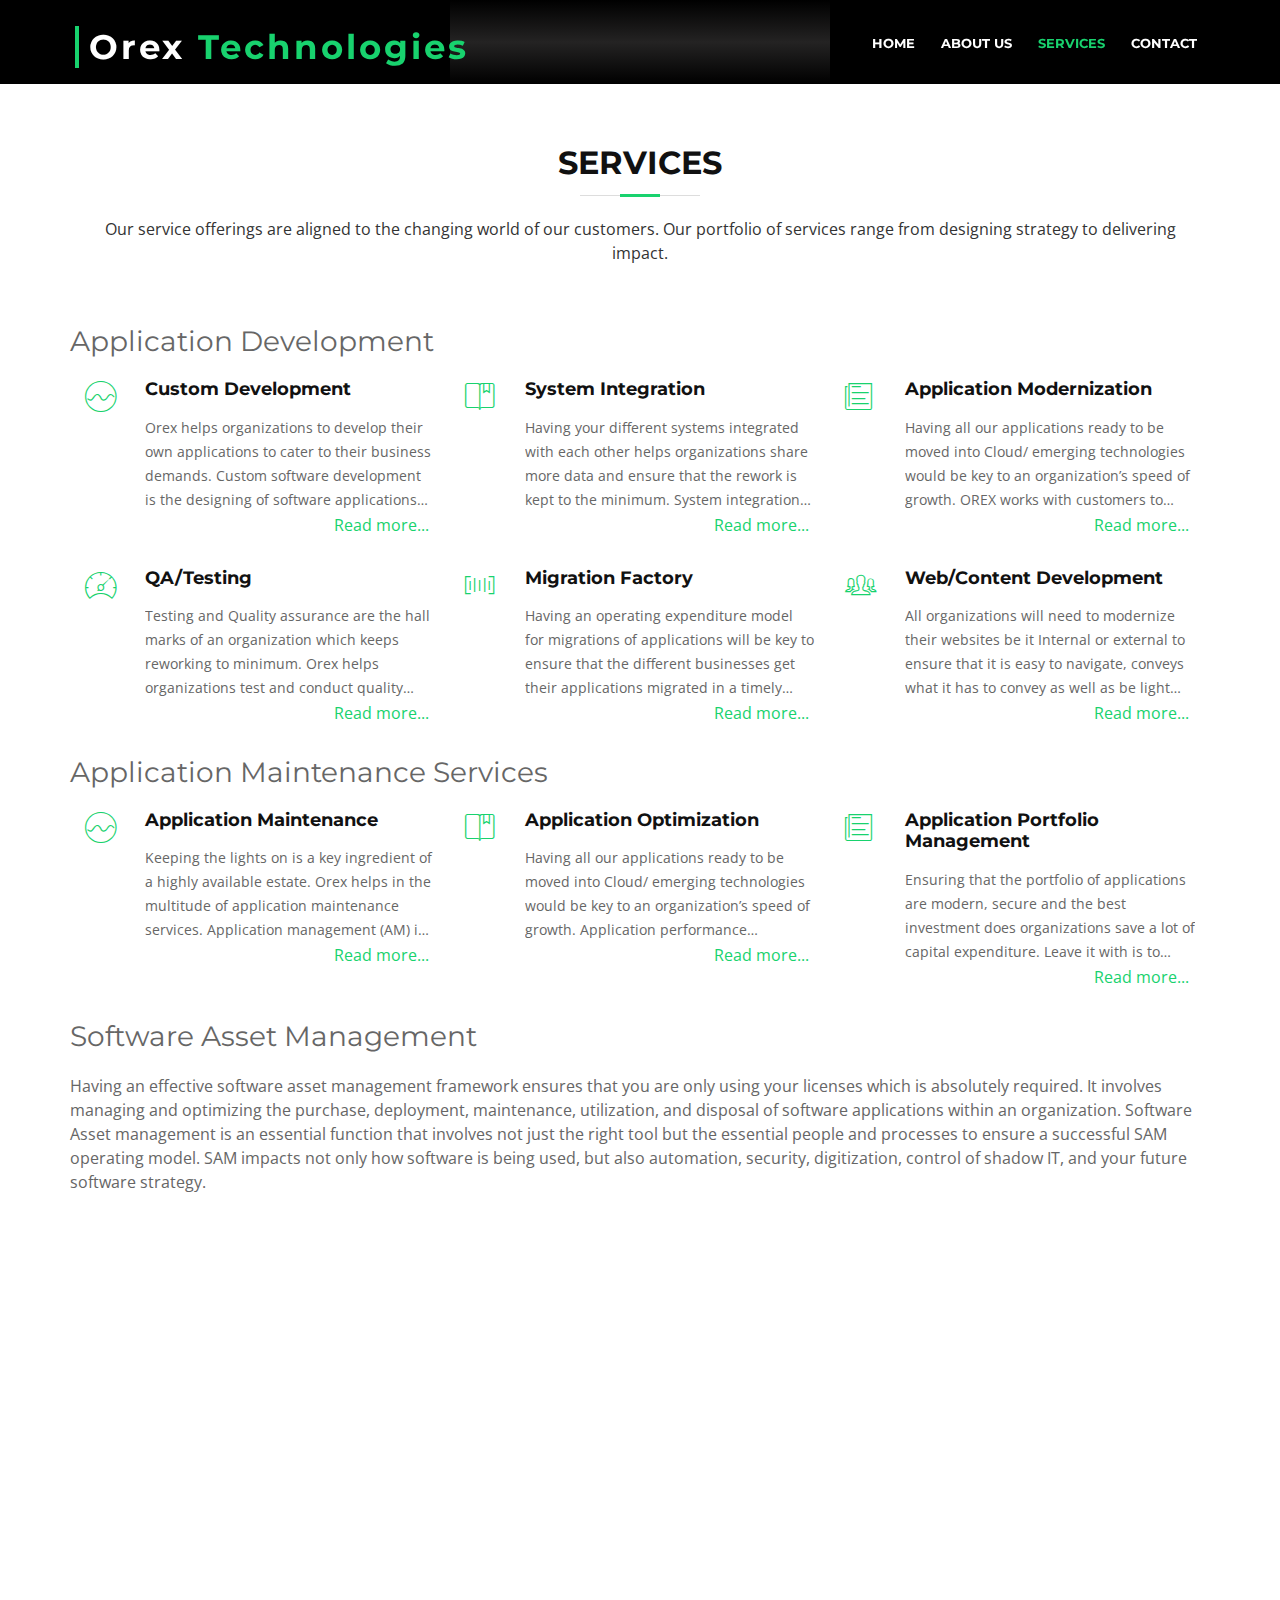
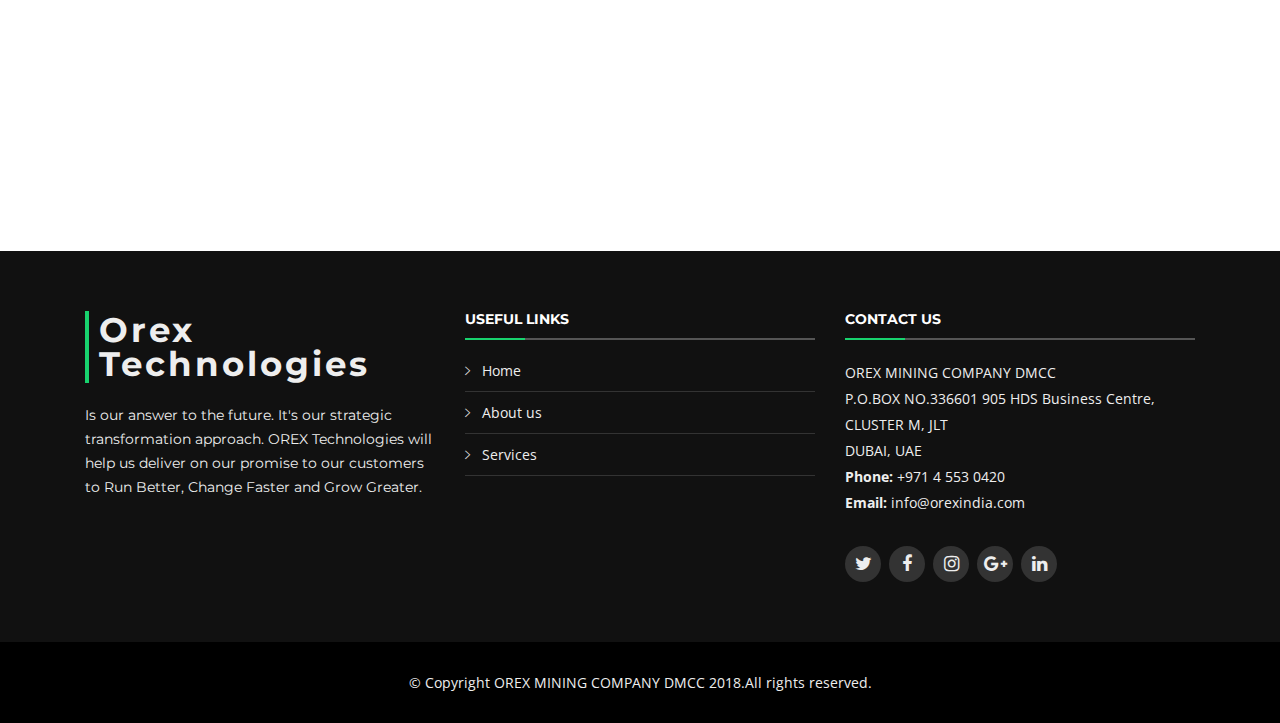
==== commit d1689d1a: "Services changes" ====
--- a/services.html
+++ b/services.html
@@ -1,4 +1,4 @@
-<!DOCTYPE html>
+﻿<!DOCTYPE html>
 <html lang="en">
 
 <head>
@@ -26,6 +26,7 @@
 
   <!-- Template Main CSS File -->
   <link href="assets/css/style.css" rel="stylesheet">
+ 
 
   <!-- =======================================================
   * Template Name: Orex Technologies - v2.0.0
@@ -41,19 +42,19 @@
   <header id="header">
     <div class="container-fluid">
 
-      <div id="logo" class="pull-left">
-        <h1><a href="./#intro" class="scrollto">Orex</a></h1>
-        <!-- Uncomment below if you prefer to use an image logo -->
-        <!-- <a href="#intro"><img src="assets/img/logo.png" alt=""></a>-->
-      </div>
+        <div id="logo" class="pull-left">
+            <h1><a href="#intro" class="scrollto">Orex <span style="color:#18d26e">Technologies</span> </a></h1>
+            <!-- Uncomment below if you prefer to use an image logo -->
+            <!-- <a href="#intro"><img src="assets/img/logo.png" alt=""></a>-->
+        </div>
 
       <nav id="nav-menu-container">
         <ul class="nav-menu">
-          <li><a href="./#intro">Home</a></li>
-          <li><a href="./#about">About Us</a></li>
+          <li><a href="./index.html">Home</a></li>
+          <li><a href="./about.html">About Us</a></li>
           <li class="menu-active"><a href="./services.html">Services</a></li>
-          <!-- <li><a href="./#portfolio">Portfolio</a></li> -->
-          <!-- <li><a href="#team">Team</a></li>
+          <!-- <li><a href="#portfolio">Portfolio</a></li>
+          <li><a href="#team">Team</a></li>
           <li class="menu-has-children"><a href="">Drop Down</a>
             <ul>
               <li><a href="#">Drop Down 1</a></li>
@@ -62,7 +63,7 @@
               <li><a href="#">Drop Down 5</a></li>
             </ul>
           </li> -->
-          <li><a href="./#contact">Contact</a></li>
+          <li><a href="./contact.html">Contact</a></li>
         </ul>
       </nav><!-- #nav-menu-container -->
     </div>
@@ -90,7 +91,7 @@
     </section><!-- End Featured Services Section -->
 
       <!-- ======= Services Section ======= -->
-      <section id="services">
+      <section id="services" class="services">
           <div class="container">
     
             <header class="section-header wow fadeInUp">
@@ -104,25 +105,28 @@
                 <div class="col-lg-4 col-md-6 box wow bounceInUp" data-wow-duration="1.4s">
                   <div class="icon"><i class="ion-ios-analytics-outline"></i></div>
                   <h4 class="title"><a href="">Custom Development</a></h4>
-                  <p class="description">Orex helps organizations to develop their own applications to cater to their business demands. Custom software development is the designing of software applications for a specific user or group of users within an organization. Such software is designed to specifically address these users' needs better than more traditional and widespread off-the-shelf software can.
-                      The key is to have the right framework to ensure quick wins in an ever changing environment.
-                      </p>
+                  <p class="description descriptionLess">Orex helps organizations to develop their own applications to cater to their business demands. Custom software development is the designing of software applications for a specific user or group of users within an organization. Such software is designed to specifically address these users' needs better than more traditional and widespread off-the-shelf software can.
+                      The key is to have the right framework to ensure quick wins in an ever changing environment.  
+                  </p>
+                  <button class="readmore">Read more...</button>
                 </div>
                 <div class="col-lg-4 col-md-6 box wow bounceInUp" data-wow-duration="1.4s">
                   <div class="icon"><i class="ion-ios-bookmarks-outline"></i></div>
                   <h4 class="title"><a href="">System Integration</a></h4>
-                  <p class="description">Having your different systems integrated with each other helps organizations share more data and ensure that the rework is kept to the minimum. System integration between different systems  organizations is key to reducing costs. It is a process that connects the various IT systems and applications in an enterprise so that they work cohesively in a coordinated and unified manner. In short, system integration is like putting a puzzle together.</p>
+                  <p class="description descriptionLess">Having your different systems integrated with each other helps organizations share more data and ensure that the rework is kept to the minimum. System integration between different systems  organizations is key to reducing costs. It is a process that connects the various IT systems and applications in an enterprise so that they work cohesively in a coordinated and unified manner. In short, system integration is like putting a puzzle together.</p>
+                  <button class="readmore">Read more...</button>
                 </div>
                 <div class="col-lg-4 col-md-6 box wow bounceInUp" data-wow-duration="1.4s">
                   <div class="icon"><i class="ion-ios-paper-outline"></i></div>
                   <h4 class="title"><a href="">Application Modernization</a></h4>
-                  <p class="description">Having all our applications ready to be moved into Cloud/ emerging technologies would be key to an organization’s speed of growth. OREX works with customers to transform old  application to the modernization of existing infrastructure and applications to the development and deployment of applications that run on any cloud platform as best fits the solution.
+                  <p class="description descriptionLess">Having all our applications ready to be moved into Cloud/ emerging technologies would be key to an organization’s speed of growth. OREX works with customers to transform old  application to the modernization of existing infrastructure and applications to the development and deployment of applications that run on any cloud platform as best fits the solution.
                       Organizations conduct application assessments and also modernizing their estate in-order to on top of the technology at rapid pace.</p>
-                </div>
+                      <button class="readmore">Read more...</button>
+                    </div>
                 <div class="col-lg-4 col-md-6 box wow bounceInUp" data-wow-delay="0.1s" data-wow-duration="1.4s">
                   <div class="icon"><i class="ion-ios-speedometer-outline"></i></div>
                   <h4 class="title"><a href="">QA/Testing</a></h4>
-                  <p class="description">Testing and Quality assurance are the hall marks of an organization which keeps reworking to minimum. Orex helps organizations test and conduct quality assurance with the standard templates and methods 
+                  <p class="description descriptionLess">Testing and Quality assurance are the hall marks of an organization which keeps reworking to minimum. Orex helps organizations test and conduct quality assurance with the standard templates and methods 
 	
                       QA includes activities that ensure the implementation of processes, procedures and standards in context to verification of developed software and intended requirements.
                       
@@ -132,16 +136,19 @@
                       Testing
                       It includes activities that ensure the identification of bugs/error/defects in a software.
                       </p>
+                      <button class="readmore">Read more...</button>
                 </div>
                 <div class="col-lg-4 col-md-6 box wow bounceInUp" data-wow-delay="0.1s" data-wow-duration="1.4s">
                   <div class="icon"><i class="ion-ios-barcode-outline"></i></div>
                   <h4 class="title"><a href="">Migration Factory</a></h4>
-                  <p class="description">Having an operating expenditure model for migrations of applications will be key to ensure that the different businesses get their applications migrated in a timely manner and also eases the charge back methodology. migration factory is a collective term referring to the people, processes and tools that help an organization plan, execute and support workload migrations. In other words, it blends the technical components of a cloud migration with the business and human components.Orex helps put together a migration factory for organizations. </p>
+                  <p class="description descriptionLess">Having an operating expenditure model for migrations of applications will be key to ensure that the different businesses get their applications migrated in a timely manner and also eases the charge back methodology. migration factory is a collective term referring to the people, processes and tools that help an organization plan, execute and support workload migrations. In other words, it blends the technical components of a cloud migration with the business and human components.Orex helps put together a migration factory for organizations. </p>
+                  <button class="readmore">Read more...</button>
                 </div>
                 <div class="col-lg-4 col-md-6 box wow bounceInUp" data-wow-delay="0.1s" data-wow-duration="1.4s">
                   <div class="icon"><i class="ion-ios-people-outline"></i></div>
                   <h4 class="title"><a href="">Web/Content Development</a></h4>
-                  <p class="description">All organizations will need to modernize their websites be it Internal or external to ensure that it is easy to navigate, conveys what it has to convey as well as be light and Agile. Orex helps organizations develop/manage content on their Intranet or Internet Websites </p>
+                  <p class="description descriptionLess">All organizations will need to modernize their websites be it Internal or external to ensure that it is easy to navigate, conveys what it has to convey as well as be light and Agile. Orex helps organizations develop/manage content on their Intranet or Internet Websites </p>
+                  <button class="readmore">Read more...</button>
                 </div>
       
             </div>
@@ -152,17 +159,20 @@
               <div class="col-lg-4 col-md-6 box wow bounceInUp" data-wow-duration="1.4s">
                 <div class="icon"><i class="ion-ios-analytics-outline"></i></div>
                 <h4 class="title"><a href="">Application Maintenance</a></h4>
-                <p class="description">Keeping the lights on is a key ingredient of a highly available estate. Orex helps in the multitude of application maintenance services. Application management (AM) is the process of managing the operation, maintenance, versioning and upgrading of an application throughout its lifecycle. It includes best practices, techniques and procedures essential to a deployed application's optimal operation, performance and efficiency throughout the enterprise and back-end IT infrastructure.</p>
+                <p class="description descriptionLess">Keeping the lights on is a key ingredient of a highly available estate. Orex helps in the multitude of application maintenance services. Application management (AM) is the process of managing the operation, maintenance, versioning and upgrading of an application throughout its lifecycle. It includes best practices, techniques and procedures essential to a deployed application's optimal operation, performance and efficiency throughout the enterprise and back-end IT infrastructure.</p>
+                <button class="readmore">Read more...</button>
               </div>
               <div class="col-lg-4 col-md-6 box wow bounceInUp" data-wow-duration="1.4s">
                 <div class="icon"><i class="ion-ios-bookmarks-outline"></i></div>
                 <h4 class="title"><a href="">Application Optimization</a></h4>
-                <p class="description">Having all our applications ready to be moved into Cloud/ emerging technologies would be key to an organization’s speed of growth. Application performance optimization employs a number of techniques that are implemented within an organization's IT infrastructure to amplify the functionality.</p>
+                <p class="description descriptionLess">Having all our applications ready to be moved into Cloud/ emerging technologies would be key to an organization’s speed of growth. Application performance optimization employs a number of techniques that are implemented within an organization's IT infrastructure to amplify the functionality.</p>
+                <button class="readmore">Read more...</button>
               </div>
               <div class="col-lg-4 col-md-6 box wow bounceInUp" data-wow-duration="1.4s">
                 <div class="icon"><i class="ion-ios-paper-outline"></i></div>
                 <h4 class="title"><a href="">Application Portfolio Management</a></h4>
-                <p class="description">Ensuring that the portfolio of applications are modern, secure and the best investment does organizations save a lot of capital expenditure. Leave it with is to analyse your tools/applications and come back with findings. It is a framework for managing enterprise IT software applications and software-based services. APM provides managers with an inventory of the company's software applications and metrics to illustrate the business benefits of each application.</p>
+                <p class="description descriptionLess">Ensuring that the portfolio of applications are modern, secure and the best investment does organizations save a lot of capital expenditure. Leave it with is to analyse your tools/applications and come back with findings. It is a framework for managing enterprise IT software applications and software-based services. APM provides managers with an inventory of the company's software applications and metrics to illustrate the business benefits of each application.</p>
+                <button class="readmore">Read more...</button>
               </div>
             </div>
             
@@ -174,44 +184,51 @@
                 <div class="col-lg-4 col-md-6 box wow bounceInUp" data-wow-duration="1.4s">
                   <div class="icon"><i class="ion-ios-analytics-outline"></i></div>
                   <h4 class="title"><a href="">Next Gen - Data Center Services</a></h4>
-                  <p class="description">Next Gen - Data Center Services including software defined Data Center. Orex technologies will help organizations manage their data center keeping them maintained to provide high availability, scalable for future expansions, secure against vulnerabilities and have the best return on investment.</p>
+                  <p class="description descriptionLess">Next Gen - Data Center Services including software defined Data Center. Orex technologies will help organizations manage their data center keeping them maintained to provide high availability, scalable for future expansions, secure against vulnerabilities and have the best return on investment.</p>
+                  <button class="readmore">Read more...</button>
                 </div>
                 <div class="col-lg-4 col-md-6 box wow bounceInUp" data-wow-duration="1.4s">
                   <div class="icon"><i class="ion-ios-bookmarks-outline"></i></div>
                   <h4 class="title"><a href="">Next Gen Work Place Services</a></h4>
-                  <p class="description">Easing the connectivity in the work place is one of the hall marks of a top organizations. Orex will help organizations have the best infrastructure for the work place also keeping in mind the security requirements of an ever changing world which is more vulnerable as new technologies move into a open source world.</p>
+                  <p class="description descriptionLess">Easing the connectivity in the work place is one of the hall marks of a top organizations. Orex will help organizations have the best infrastructure for the work place also keeping in mind the security requirements of an ever changing world which is more vulnerable as new technologies move into a open source world.</p>
+                  <button class="readmore">Read more...</button>
                 </div>
                 <div class="col-lg-4 col-md-6 box wow bounceInUp" data-wow-duration="1.4s">
                   <div class="icon"><i class="ion-ios-paper-outline"></i></div>
                   <h4 class="title"><a href="">User Support Services</a></h4>
-                  <p class="description">Enhancing the user support when it comes to IT equipment’s and services is one of the best way to have more a more productive workforce. The User support systems have to be easy to use, secure and scalable to ensure that we get the best out of the employees working in any organization. Orex helps organizations implement the latest state of the art user support solutions and supporting them as well.</p>
+                  <p class="description descriptionLess">Enhancing the user support when it comes to IT equipment’s and services is one of the best way to have more a more productive workforce. The User support systems have to be easy to use, secure and scalable to ensure that we get the best out of the employees working in any organization. Orex helps organizations implement the latest state of the art user support solutions and supporting them as well.</p>
+                  <button class="readmore">Read more...</button>
                 </div>
                 <div class="col-lg-4 col-md-6 box wow bounceInUp" data-wow-delay="0.1s" data-wow-duration="1.4s">
                   <div class="icon"><i class="ion-ios-speedometer-outline"></i></div>
                   <h4 class="title"><a href="">User Experience Services</a></h4>
-                  <p class="description">User experience is the hall mark of an organization for which the employee experience enhancement leads to lesser time to market, better productivity. Orex will ensure that user experience stays on top of all the solutions that they bring into any organization.
+                  <p class="description descriptionLess">User experience is the hall mark of an organization for which the employee experience enhancement leads to lesser time to market, better productivity. Orex will ensure that user experience stays on top of all the solutions that they bring into any organization.
                       Managed Security Services.</p>
+                      <button class="readmore">Read more...</button>
                 </div>
                 <div class="col-lg-4 col-md-6 box wow bounceInUp" data-wow-delay="0.1s" data-wow-duration="1.4s">
                   <div class="icon"><i class="ion-ios-barcode-outline"></i></div>
                   <h4 class="title"><a href="">Security Operations Centre</a></h4>
-                  <p class="description">Having a responsive SOC which also ensures that all vulnerabilities and threats are dealt with in a timely manner goes a long way in securing the organization’s network. Orex helps implement the best in class SOC for organizations.</p>
+                  <p class="description descriptionLess">Having a responsive SOC which also ensures that all vulnerabilities and threats are dealt with in a timely manner goes a long way in securing the organization’s network. Orex helps implement the best in class SOC for organizations.</p>
+                  <button class="readmore">Read more...</button>
                 </div>
                 <div class="col-lg-4 col-md-6 box wow bounceInUp" data-wow-delay="0.1s" data-wow-duration="1.4s">
                   <div class="icon"><i class="ion-ios-people-outline"></i></div>
                   <h4 class="title"><a href="">Security Assurance</a></h4>
-                  <p class="description">Having a rounded approach to security assurance which ensures that there are steps taken towards securing the estate on the different parts of the IT estate. Orex helps organizations have a robust assurance processes to enable them to secure their estate.</p>
+                  <p class="description descriptionLess">Having a rounded approach to security assurance which ensures that there are steps taken towards securing the estate on the different parts of the IT estate. Orex helps organizations have a robust assurance processes to enable them to secure their estate.</p>
+                  <button class="readmore">Read more...</button>
                 </div>
                 <div class="col-lg-4 col-md-6 box wow bounceInUp" data-wow-delay="0.1s" data-wow-duration="1.4s">
                     <div class="icon"><i class="ion-ios-bookmarks-outline"></i></div>
                     <h4 class="title"><a href="">Security Support Services</a></h4>
-                    <p class="description">Orex helps organizations with the multitude of personnel and services to support their security infrastructure.</p>
-                </div>
+                    <p class="description descriptionLess">Orex helps organizations with the multitude of personnel and services to support their security infrastructure.</p>
+                  </div>
                 <div class="col-lg-4 col-md-6 box wow bounceInUp" data-wow-delay="0.1s" data-wow-duration="1.4s">
                       <div class="icon"><i class="ion-ios-people-outline"></i></div>
                       <h4 class="title"><a href="">BCP/DR Services</a></h4>
-                      <p class="description">Having a robust BCP/Dr planning for their critical estate is a key metric for organization to ensure availability of services within the organizations. Orex helps with these services to help ensure business continuity.</p>
-                </div>
+                      <p class="description descriptionLess">Having a robust BCP/Dr planning for their critical estate is a key metric for organization to ensure availability of services within the organizations. Orex helps with these services to help ensure business continuity.</p>
+                      <button class="readmore">Read more...</button>
+                    </div>
       
               </div>
           </div>
@@ -225,10 +242,13 @@
       <div class="container">
         <div class="row">
 
-          <div class="col-lg-4 col-md-6 footer-info">
-            <h3>Orex Technologies</h3>
-            <p>Cras fermentum odio eu feugiat lide par naso tierra. Justo eget nada terra videa magna derita valies darta donna mare fermentum iaculis eu non diam phasellus. Scelerisque felis imperdiet proin fermentum leo. Amet volutpat consequat mauris nunc congue.</p>
-          </div>
+            <div class="col-lg-4 col-md-6 footer-info">
+                <h3>Orex Technologies</h3>
+                <p>
+                    Is our answer to the future. It's our strategic transformation approach.
+                    OREX Technologies will help us deliver on our promise to our customers to Run Better, Change Faster and Grow Greater.
+                </p>
+            </div>
 
           <div class="col-lg-4 col-md-6 footer-links">
             <h4>Useful Links</h4>
@@ -236,28 +256,29 @@
               <li><i class="ion-ios-arrow-right"></i> <a href="./#">Home</a></li>
               <li><i class="ion-ios-arrow-right"></i> <a href="./#">About us</a></li>
               <li><i class="ion-ios-arrow-right"></i> <a href="#">Services</a></li>
-              <li><i class="ion-ios-arrow-right"></i> <a href="./#">Terms of service</a></li>
-              <li><i class="ion-ios-arrow-right"></i> <a href="./#">Privacy policy</a></li>
+              <!--<li><i class="ion-ios-arrow-right"></i> <a href="./#">Terms of service</a></li>
+              <li><i class="ion-ios-arrow-right"></i> <a href="./#">Privacy policy</a></li>-->
             </ul>
           </div>
 
           <div class="col-lg-4 col-md-6 footer-contact">
-            <h4>Contact Us</h4>
-            <p>
-              A108 Adam Street <br>
-              New York, NY 535022<br>
-              United States <br>
-              <strong>Phone:</strong> +1 5589 55488 55<br>
-              <strong>Email:</strong> info@example.com<br>
-            </p>
-
-            <div class="social-links">
-              <a href="#" class="twitter"><i class="fa fa-twitter"></i></a>
-              <a href="#" class="facebook"><i class="fa fa-facebook"></i></a>
-              <a href="#" class="instagram"><i class="fa fa-instagram"></i></a>
-              <a href="#" class="google-plus"><i class="fa fa-google-plus"></i></a>
-              <a href="#" class="linkedin"><i class="fa fa-linkedin"></i></a>
-            </div>
+              <h4>Contact Us</h4>
+              <p>
+                  OREX MINING COMPANY DMCC <br>
+                  P.O.BOX NO.336601 905 HDS Business Centre,<br>
+                  CLUSTER M, JLT <br>
+                  DUBAI, UAE <br>
+                  <strong>Phone:</strong> +971 4 553 0420<br>
+                  <strong>Email:</strong> info@orexindia.com<br>
+              </p>
+
+              <div class="social-links">
+                  <a href="#" class="twitter"><i class="fa fa-twitter"></i></a>
+                  <a href="#" class="facebook"><i class="fa fa-facebook"></i></a>
+                  <a href="#" class="instagram"><i class="fa fa-instagram"></i></a>
+                  <a href="#" class="google-plus"><i class="fa fa-google-plus"></i></a>
+                  <a href="#" class="linkedin"><i class="fa fa-linkedin"></i></a>
+              </div>
 
           </div>
 
@@ -274,9 +295,9 @@
     </div>
 
     <div class="container">
-      <div class="copyright">
-        &copy; Copyright <strong>...</strong>. All Rights Reserved
-      </div>
+        <div class="copyright">
+            &copy; Copyright OREX MINING COMPANY DMCC 2018.All rights reserved.
+        </div>
       <div class="credits">
         <!--
         All the links in the footer should remain intact.
--- a/assets/css/style.css
+++ b/assets/css/style.css
@@ -91,6 +91,35 @@
   -webkit-animation: animate-preloader 1s linear infinite;
   animation: animate-preloader 1s linear infinite;
 }
+
+.preloader_area {
+    position: fixed;
+    background: #fff;
+    z-index: 11000;
+    height: 100%;
+    width: 100%;
+    overflow: hidden
+}
+.lodar {
+    position: absolute;
+    top: 50%;
+    left: 50%;
+    transform: translate(-50%,-50%)
+}
+
+    .lodar ul {
+        display: flex
+    }
+
+        .lodar ul li {
+            display: inline-block;
+            font-size: 60px;
+            font-weight: 700;
+            font-family: poppins,sans-serif;
+            text-transform: uppercase;
+            letter-spacing: 10px;
+            animation: animate 1.4s linear infinite
+        }
 
 @-webkit-keyframes animate-preloader {
   0% {
@@ -1550,3 +1579,21 @@
   font-size: 13px;
   color: #ddd;
 }
+.services p.descriptionLess {
+  display: block;
+  display: -webkit-box;
+  max-width: 400px;
+  -webkit-line-clamp: 4;
+  -webkit-box-orient: vertical;
+  overflow: hidden;
+  text-overflow: ellipsis;
+}
+.services .bounceInUp .readmore {
+  float: right;
+  background-color: transparent;
+  border: none;
+  color: #18d26e;
+  text-align: center;
+  text-decoration: none;
+  cursor: pointer;
+}